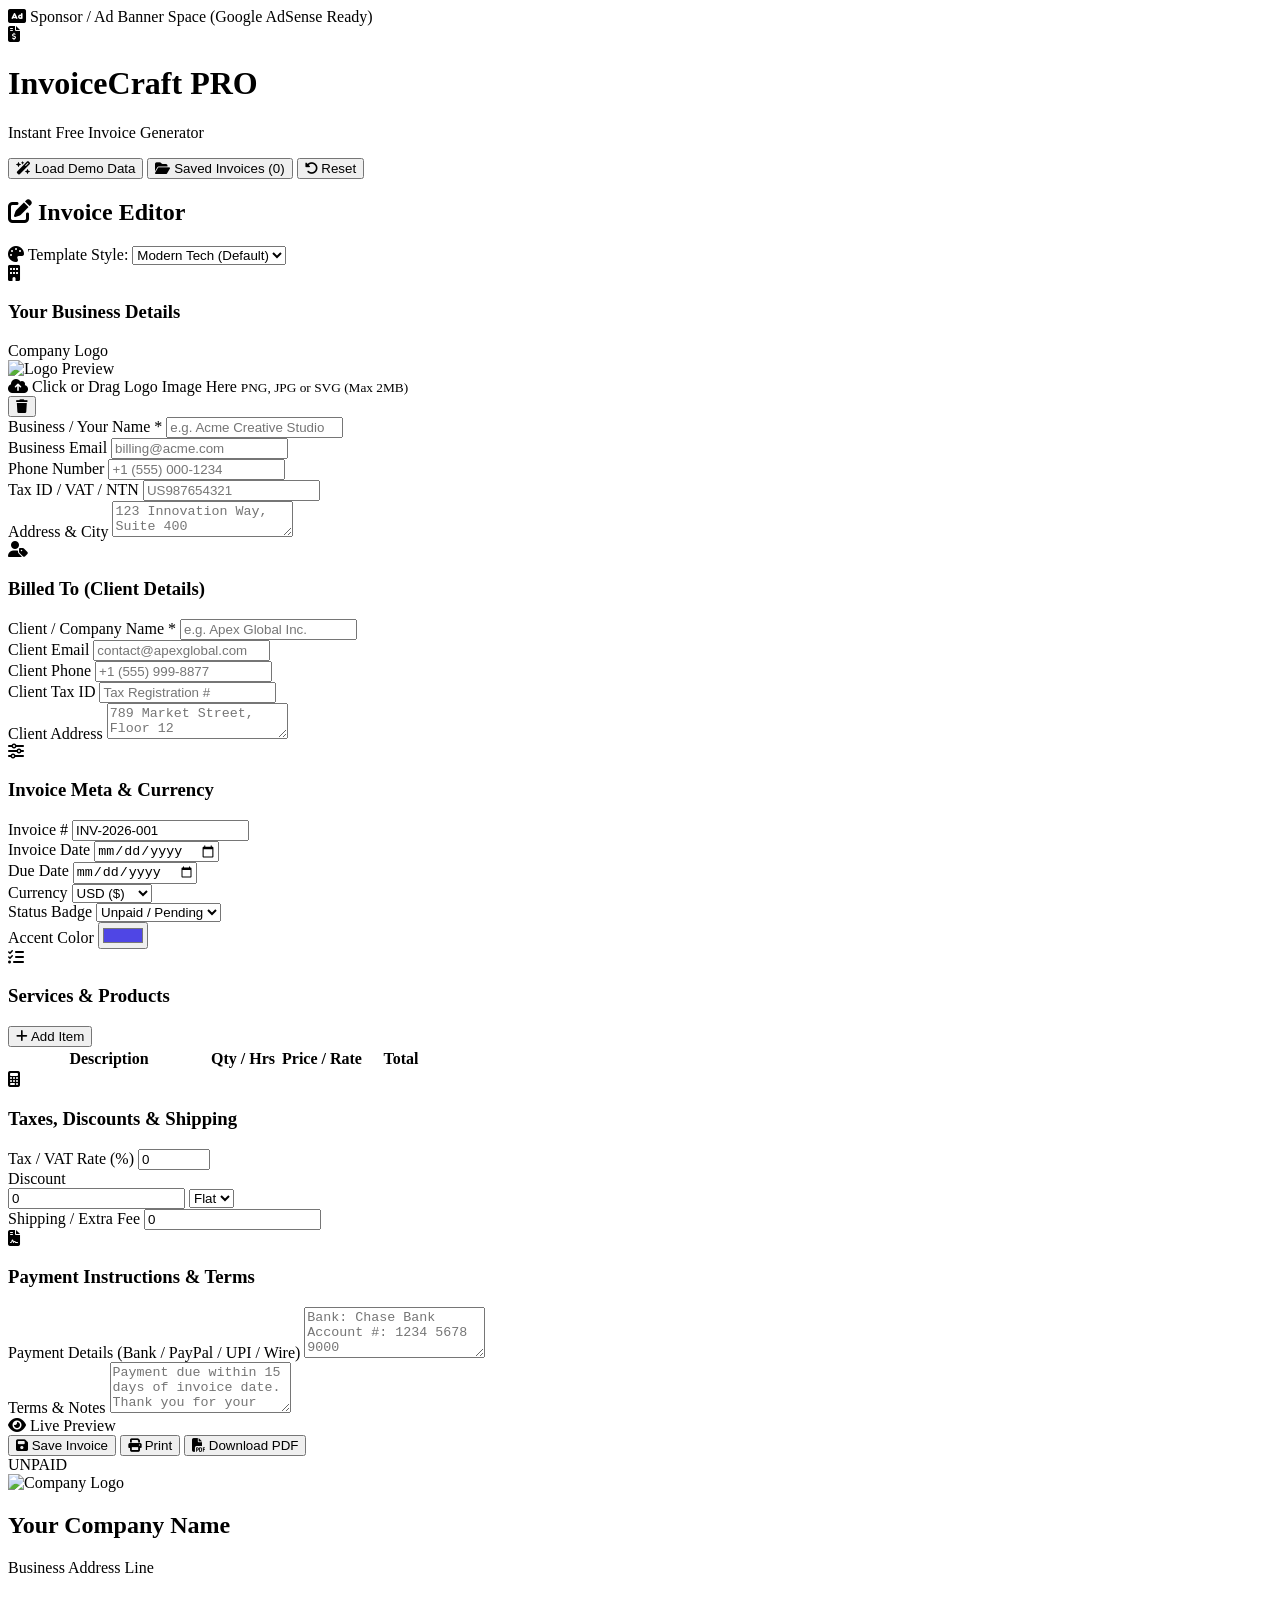
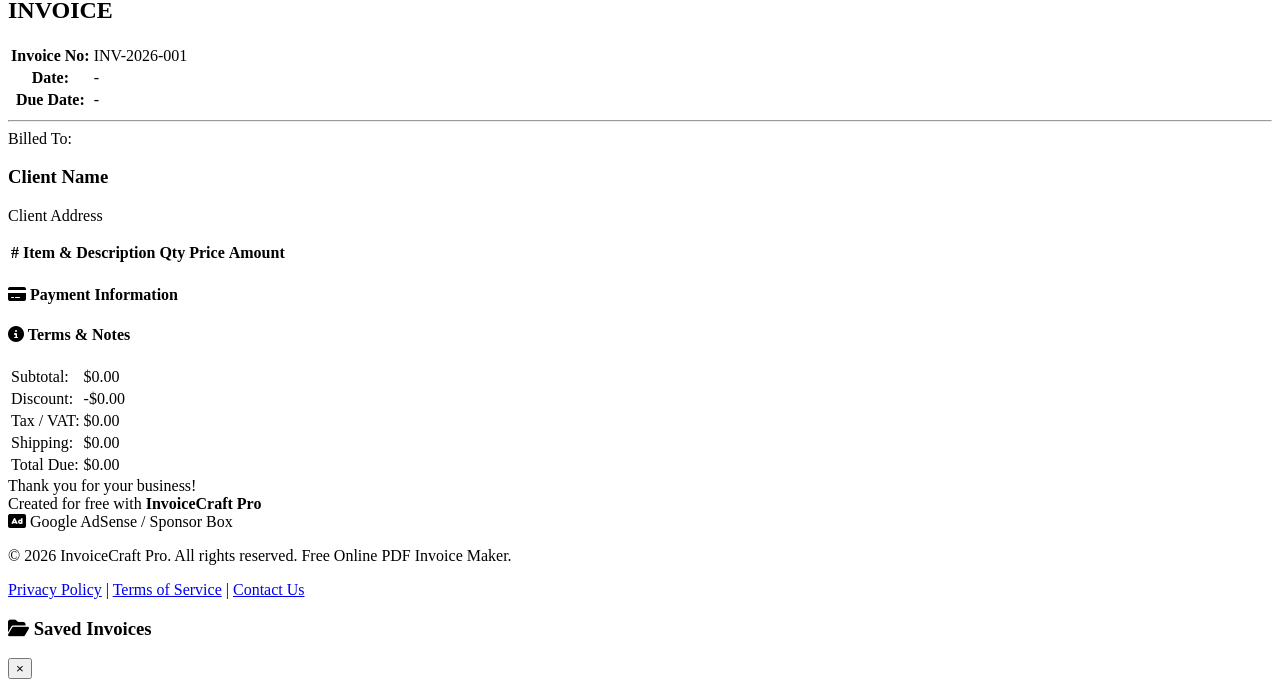
==== index.html @ 61404101 "fix: restore index.html so InvoiceCraft UI works again" ====
<!DOCTYPE html>
<html lang="en">
<head>
  <meta charset="UTF-8">
  <meta name="viewport" content="width=device-width, initial-scale=1.0">
  <meta name="monetag" content="01bdb21991a122bd806f465ad004ba1f">
  <script>(function(s){s.dataset.zone='12055437',s.src='https://n6wxm.com/vignette.min.js'})([document.documentElement, document.body].filter(Boolean).pop().appendChild(document.createElement('script')))</script>
  <title>Free Invoice Generator - Professional PDF Invoice Builder | InvoiceCraft Pro</title>
  <meta name="description" content="Create, customize, and download professional PDF invoices online for free. No signup required. Instant invoice maker for freelancers, agencies, and small businesses.">
  <meta name="keywords" content="free invoice generator, invoice builder, PDF invoice maker, free invoice template, freelancer invoice tool, business billing software">
  <meta name="author" content="InvoiceCraft Pro">
  <meta name="robots" content="index, follow">
  <meta name="google-site-verification" content="Wt7xv-0_6g550It3xBT9KtV0ufocqLbAEJ0pThLbKrI" />

  <!-- Open Graph / Social Media Meta Tags -->
  <meta property="og:type" content="website">
  <meta property="og:title" content="Free Professional Invoice Generator - InvoiceCraft Pro">
  <meta property="og:description" content="Create & download beautiful PDF invoices in seconds for free. Built for freelancers & small businesses.">
  <meta property="og:url" content="https://free-invoice-builders.netlify.app/">

  <!-- Google Fonts -->
  <link rel="preconnect" href="https://fonts.googleapis.com">
  <link rel="preconnect" href="https://fonts.gstatic.com" crossorigin>
  <link href="https://fonts.googleapis.com/css2?family=Plus+Jakarta+Sans:wght@400;500;600;700;800&family=Space+Grotesk:wght@500;700&display=swap" rel="stylesheet">
  
  <!-- FontAwesome Icons -->
  <link rel="stylesheet" href="https://cdnjs.cloudflare.com/ajax/libs/font-awesome/6.4.0/css/all.min.css">
  
  <!-- html2pdf Library for clean PDF Generation -->
  <script src="https://cdnjs.cloudflare.com/ajax/libs/html2pdf.js/0.10.1/html2pdf.bundle.min.js"></script>

  <link rel="stylesheet" href="styles.css">
</head>
<body class="theme-dark">

  <!-- Top Announcement / Monetization Banner -->
  <div class="ad-banner-top no-print">
    <div class="ad-placeholder">
      <i class="fa-solid fa-rectangle-ad"></i>
      <span>Sponsor / Ad Banner Space (Google AdSense Ready)</span>
    </div>
  </div>

  <!-- Header Navigation -->
  <header class="app-header no-print">
    <div class="header-container">
      <div class="logo-area">
        <div class="logo-icon">
          <i class="fa-solid fa-file-invoice-dollar"></i>
        </div>
        <div class="logo-text">
          <h1>InvoiceCraft <span>PRO</span></h1>
          <p>Instant Free Invoice Generator</p>
        </div>
      </div>

      <div class="header-actions">
        <button id="btn-sample-data" class="btn btn-secondary">
          <i class="fa-solid fa-wand-magic-sparkles"></i> Load Demo Data
        </button>
        <button id="btn-history" class="btn btn-secondary">
          <i class="fa-solid fa-folder-open"></i> Saved Invoices (<span id="saved-count">0</span>)
        </button>
        <button id="btn-reset" class="btn btn-danger-outline">
          <i class="fa-solid fa-rotate-left"></i> Reset
        </button>
      </div>
    </div>
  </header>

  <!-- Main Container -->
  <main class="main-wrapper">
    <div class="app-container">
      
      <!-- Editor Panel (Left side) -->
      <section class="editor-panel no-print">
        <div class="panel-header">
          <h2><i class="fa-solid fa-pen-to-square"></i> Invoice Editor</h2>
          <div class="template-selector-group">
            <label><i class="fa-solid fa-palette"></i> Template Style:</label>
            <select id="template-select">
              <option value="template-modern">Modern Tech (Default)</option>
              <option value="template-classic">Classic Corporate</option>
              <option value="template-minimal">Minimal Clean</option>
              <option value="template-bold">Bold Vibrant</option>
            </select>
          </div>
        </div>

        <!-- Form Accordion / Sections -->
        <div class="form-sections">
          
          <!-- 1. Business Info -->
          <div class="form-card">
            <div class="card-title">
              <i class="fa-solid fa-building"></i>
              <h3>Your Business Details</h3>
            </div>
            <div class="card-body grid-2">
              <div class="form-group full-width logo-upload-group">
                <label>Company Logo</label>
                <div class="logo-preview-box" id="logo-dropzone">
                  <img id="logo-preview" src="" alt="Logo Preview" class="hidden">
                  <div id="logo-placeholder" class="logo-placeholder-content">
                    <i class="fa-solid fa-cloud-arrow-up"></i>
                    <span>Click or Drag Logo Image Here</span>
                    <small>PNG, JPG or SVG (Max 2MB)</small>
                  </div>
                  <input type="file" id="logo-input" accept="image/*" hidden>
                  <button type="button" id="btn-remove-logo" class="btn-icon-danger hidden" title="Remove Logo">
                    <i class="fa-solid fa-trash"></i>
                  </button>
                </div>
              </div>

              <div class="form-group">
                <label for="biz-name">Business / Your Name *</label>
                <input type="text" id="biz-name" placeholder="e.g. Acme Creative Studio">
              </div>

              <div class="form-group">
                <label for="biz-email">Business Email</label>
                <input type="email" id="biz-email" placeholder="billing@acme.com">
              </div>

              <div class="form-group">
                <label for="biz-phone">Phone Number</label>
                <input type="text" id="biz-phone" placeholder="+1 (555) 000-1234">
              </div>

              <div class="form-group">
                <label for="biz-taxid">Tax ID / VAT / NTN</label>
                <input type="text" id="biz-taxid" placeholder="US987654321">
              </div>

              <div class="form-group full-width">
                <label for="biz-address">Address & City</label>
                <textarea id="biz-address" rows="2" placeholder="123 Innovation Way, Suite 400&#10;San Francisco, CA 94107"></textarea>
              </div>
            </div>
          </div>

          <!-- 2. Client Info -->
          <div class="form-card">
            <div class="card-title">
              <i class="fa-solid fa-user-tag"></i>
              <h3>Billed To (Client Details)</h3>
            </div>
            <div class="card-body grid-2">
              <div class="form-group">
                <label for="client-name">Client / Company Name *</label>
                <input type="text" id="client-name" placeholder="e.g. Apex Global Inc.">
              </div>

              <div class="form-group">
                <label for="client-email">Client Email</label>
                <input type="email" id="client-email" placeholder="contact@apexglobal.com">
              </div>

              <div class="form-group">
                <label for="client-phone">Client Phone</label>
                <input type="text" id="client-phone" placeholder="+1 (555) 999-8877">
              </div>

              <div class="form-group">
                <label for="client-taxid">Client Tax ID</label>
                <input type="text" id="client-taxid" placeholder="Tax Registration #">
              </div>

              <div class="form-group full-width">
                <label for="client-address">Client Address</label>
                <textarea id="client-address" rows="2" placeholder="789 Market Street, Floor 12&#10;New York, NY 10001"></textarea>
              </div>
            </div>
          </div>

          <!-- 3. Invoice Meta -->
          <div class="form-card">
            <div class="card-title">
              <i class="fa-solid fa-sliders"></i>
              <h3>Invoice Meta & Currency</h3>
            </div>
            <div class="card-body grid-3">
              <div class="form-group">
                <label for="inv-number">Invoice #</label>
                <input type="text" id="inv-number" value="INV-2026-001">
              </div>

              <div class="form-group">
                <label for="inv-date">Invoice Date</label>
                <input type="date" id="inv-date">
              </div>

              <div class="form-group">
                <label for="inv-duedate">Due Date</label>
                <input type="date" id="inv-duedate">
              </div>

              <div class="form-group">
                <label for="inv-currency">Currency</label>
                <select id="inv-currency">
                  <option value="$">USD ($)</option>
                  <option value="€">EUR (€)</option>
                  <option value="£">GBP (£)</option>
                  <option value="PKR ₨ ">PKR (₨)</option>
                  <option value="₹">INR (₹)</option>
                  <option value="AED ">AED (Dh)</option>
                  <option value="CAD $">CAD ($)</option>
                  <option value="AUD $">AUD ($)</option>
                </select>
              </div>

              <div class="form-group">
                <label for="inv-status">Status Badge</label>
                <select id="inv-status">
                  <option value="UNPAID">Unpaid / Pending</option>
                  <option value="PAID">Paid</option>
                  <option value="OVERDUE">Overdue</option>
                  <option value="DRAFT">Draft</option>
                </select>
              </div>

              <div class="form-group">
                <label for="inv-color">Accent Color</label>
                <input type="color" id="inv-color" value="#4f46e5">
              </div>
            </div>
          </div>

          <!-- 4. Line Items -->
          <div class="form-card">
            <div class="card-title-between">
              <div class="card-title">
                <i class="fa-solid fa-list-check"></i>
                <h3>Services & Products</h3>
              </div>
              <button type="button" id="btn-add-item" class="btn btn-sm btn-primary">
                <i class="fa-solid fa-plus"></i> Add Item
              </button>
            </div>
            <div class="card-body">
              <div class="items-table-wrapper">
                <table class="items-table-edit">
                  <thead>
                    <tr>
                      <th style="width: 45%;">Description</th>
                      <th style="width: 15%;">Qty / Hrs</th>
                      <th style="width: 20%;">Price / Rate</th>
                      <th style="width: 15%;">Total</th>
                      <th style="width: 5%;"></th>
                    </tr>
                  </thead>
                  <tbody id="items-body">
                    <!-- Dynamic rows inserted by JS -->
                  </tbody>
                </table>
              </div>
            </div>
          </div>

          <!-- 5. Tax, Discount & Totals -->
          <div class="form-card">
            <div class="card-title">
              <i class="fa-solid fa-calculator"></i>
              <h3>Taxes, Discounts & Shipping</h3>
            </div>
            <div class="card-body grid-3">
              <div class="form-group">
                <label for="tax-rate">Tax / VAT Rate (%)</label>
                <input type="number" id="tax-rate" min="0" max="100" step="0.1" value="0" placeholder="0%">
              </div>

              <div class="form-group">
                <label for="discount-val">Discount</label>
                <div class="input-with-select">
                  <input type="number" id="discount-val" min="0" value="0" placeholder="0">
                  <select id="discount-type">
                    <option value="flat">Flat</option>
                    <option value="percent">%</option>
                  </select>
                </div>
              </div>

              <div class="form-group">
                <label for="shipping-fee">Shipping / Extra Fee</label>
                <input type="number" id="shipping-fee" min="0" value="0" placeholder="0.00">
              </div>
            </div>
          </div>

          <!-- 6. Payment Notes & Terms -->
          <div class="form-card">
            <div class="card-title">
              <i class="fa-solid fa-file-contract"></i>
              <h3>Payment Instructions & Terms</h3>
            </div>
            <div class="card-body grid-2">
              <div class="form-group">
                <label for="payment-notes">Payment Details (Bank / PayPal / UPI / Wire)</label>
                <textarea id="payment-notes" rows="3" placeholder="Bank: Chase Bank&#10;Account #: 1234 5678 9000&#10;SWIFT/BIC: CHASEUS33&#10;PayPal: pay@mycompany.com"></textarea>
              </div>

              <div class="form-group">
                <label for="terms-notes">Terms & Notes</label>
                <textarea id="terms-notes" rows="3" placeholder="Payment due within 15 days of invoice date. Thank you for your business!"></textarea>
              </div>
            </div>
          </div>

        </div> <!-- /form-sections -->
      </section>

      <!-- Live Preview & Action Bar (Right side) -->
      <section class="preview-panel">
        
        <!-- Quick Action Toolbar -->
        <div class="preview-actions-bar no-print">
          <div class="action-info">
            <span><i class="fa-solid fa-eye"></i> Live Preview</span>
          </div>
          <div class="action-buttons">
            <button id="btn-save" class="btn btn-secondary">
              <i class="fa-solid fa-floppy-disk"></i> Save Invoice
            </button>
            <button id="btn-print" class="btn btn-secondary">
              <i class="fa-solid fa-print"></i> Print
            </button>
            <button id="btn-download-pdf" class="btn btn-success-gradient">
              <i class="fa-solid fa-file-pdf"></i> Download PDF
            </button>
          </div>
        </div>

        <!-- Printable / Exportable Invoice Sheet Container -->
        <div class="invoice-sheet-wrapper">
          <div id="invoice-sheet" class="invoice-sheet template-modern">
            
            <!-- Watermark / Status Badge -->
            <div id="view-status-badge" class="status-badge status-unpaid">UNPAID</div>

            <!-- Header Section -->
            <div class="sheet-header">
              <div class="sheet-brand">
                <img id="view-logo" src="" alt="Company Logo" class="sheet-logo hidden">
                <div class="sheet-biz-info">
                  <h2 id="view-biz-name" class="biz-title">Your Company Name</h2>
                  <p id="view-biz-address" class="pre-line text-muted">Business Address Line</p>
                  <p id="view-biz-contact" class="text-muted"></p>
                  <p id="view-biz-taxid" class="text-muted small"></p>
                </div>
              </div>

              <div class="sheet-meta">
                <h1 class="invoice-heading">INVOICE</h1>
                <table class="meta-table">
                  <tr>
                    <th>Invoice No:</th>
                    <td id="view-inv-number">INV-2026-001</td>
                  </tr>
                  <tr>
                    <th>Date:</th>
                    <td id="view-inv-date">-</td>
                  </tr>
                  <tr>
                    <th>Due Date:</th>
                    <td id="view-inv-duedate">-</td>
                  </tr>
                </table>
              </div>
            </div>

            <hr class="sheet-divider">

            <!-- Bill To & Payment Info Box -->
            <div class="sheet-bill-to-row">
              <div class="bill-to-box">
                <span class="sheet-label">Billed To:</span>
                <h3 id="view-client-name" class="client-title">Client Name</h3>
                <p id="view-client-address" class="pre-line text-muted">Client Address</p>
                <p id="view-client-contact" class="text-muted"></p>
                <p id="view-client-taxid" class="text-muted small"></p>
              </div>
            </div>

            <!-- Items Table -->
            <div class="sheet-items-section">
              <table class="sheet-table">
                <thead>
                  <tr>
                    <th class="text-left">#</th>
                    <th class="text-left">Item & Description</th>
                    <th class="text-center">Qty</th>
                    <th class="text-right">Price</th>
                    <th class="text-right">Amount</th>
                  </tr>
                </thead>
                <tbody id="view-items-body">
                  <!-- Dynamic rows rendered by JS -->
                </tbody>
              </table>
            </div>

            <!-- Summary / Totals & Notes Row -->
            <div class="sheet-bottom-section">
              <div class="sheet-notes-area">
                <div id="view-payment-container" class="note-box">
                  <h4><i class="fa-solid fa-credit-card"></i> Payment Information</h4>
                  <p id="view-payment-notes" class="pre-line"></p>
                </div>
                <div id="view-terms-container" class="note-box mt-2">
                  <h4><i class="fa-solid fa-circle-info"></i> Terms & Notes</h4>
                  <p id="view-terms-notes" class="pre-line"></p>
                </div>
              </div>

              <div class="sheet-totals-area">
                <table class="totals-table">
                  <tr>
                    <td>Subtotal:</td>
                    <td id="view-subtotal" class="text-right">$0.00</td>
                  </tr>
                  <tr id="row-view-discount" class="hidden">
                    <td>Discount:</td>
                    <td id="view-discount" class="text-right text-danger">-$0.00</td>
                  </tr>
                  <tr id="row-view-tax" class="hidden">
                    <td>Tax / VAT:</td>
                    <td id="view-tax" class="text-right">$0.00</td>
                  </tr>
                  <tr id="row-view-shipping" class="hidden">
                    <td>Shipping:</td>
                    <td id="view-shipping" class="text-right">$0.00</td>
                  </tr>
                  <tr class="total-row">
                    <td>Total Due:</td>
                    <td id="view-total" class="text-right">$0.00</td>
                  </tr>
                </table>
              </div>
            </div>

            <!-- Footer Sign / Stamp / Powered By -->
            <div class="sheet-footer">
              <div class="thank-you-msg">Thank you for your business!</div>
              <div class="watermark-powered no-print-force">Created for free with <strong>InvoiceCraft Pro</strong></div>
            </div>

          </div> <!-- /invoice-sheet -->
        </div> <!-- /invoice-sheet-wrapper -->

        <!-- Side Monetization Ad Box -->
        <div class="ad-banner-side no-print">
          <div class="ad-placeholder">
            <i class="fa-solid fa-rectangle-ad"></i>
            <span>Google AdSense / Sponsor Box</span>
          </div>
        </div>

      </section>

    </div>
  </main>

  <!-- Website Footer with Direct Links to Dedicated Legal Pages -->
  <footer class="app-footer no-print">
    <div class="footer-container">
      <div class="footer-info">
        <p>&copy; 2026 InvoiceCraft Pro. All rights reserved. Free Online PDF Invoice Maker.</p>
      </div>
      <div class="footer-links">
        <a class='footer-link-btn' href='/privacy-policy'>Privacy Policy</a> |
        <a class='footer-link-btn' href='/terms'>Terms of Service</a> |
        <a class='footer-link-btn' href='/contact'>Contact Us</a>
      </div>
    </div>
  </footer>

  <!-- Saved Invoices Modal -->
  <div id="modal-history" class="modal-backdrop hidden no-print">
    <div class="modal-box">
      <div class="modal-header">
        <h3><i class="fa-solid fa-folder-open"></i> Saved Invoices</h3>
        <button id="btn-close-modal" class="btn-close">&times;</button>
      </div>
      <div class="modal-body">
        <div id="history-list" class="history-list-grid">
          <!-- History items loaded dynamically -->
        </div>
      </div>
    </div>
  </div>

  <script src="app.js"></script>

</body>
</html>
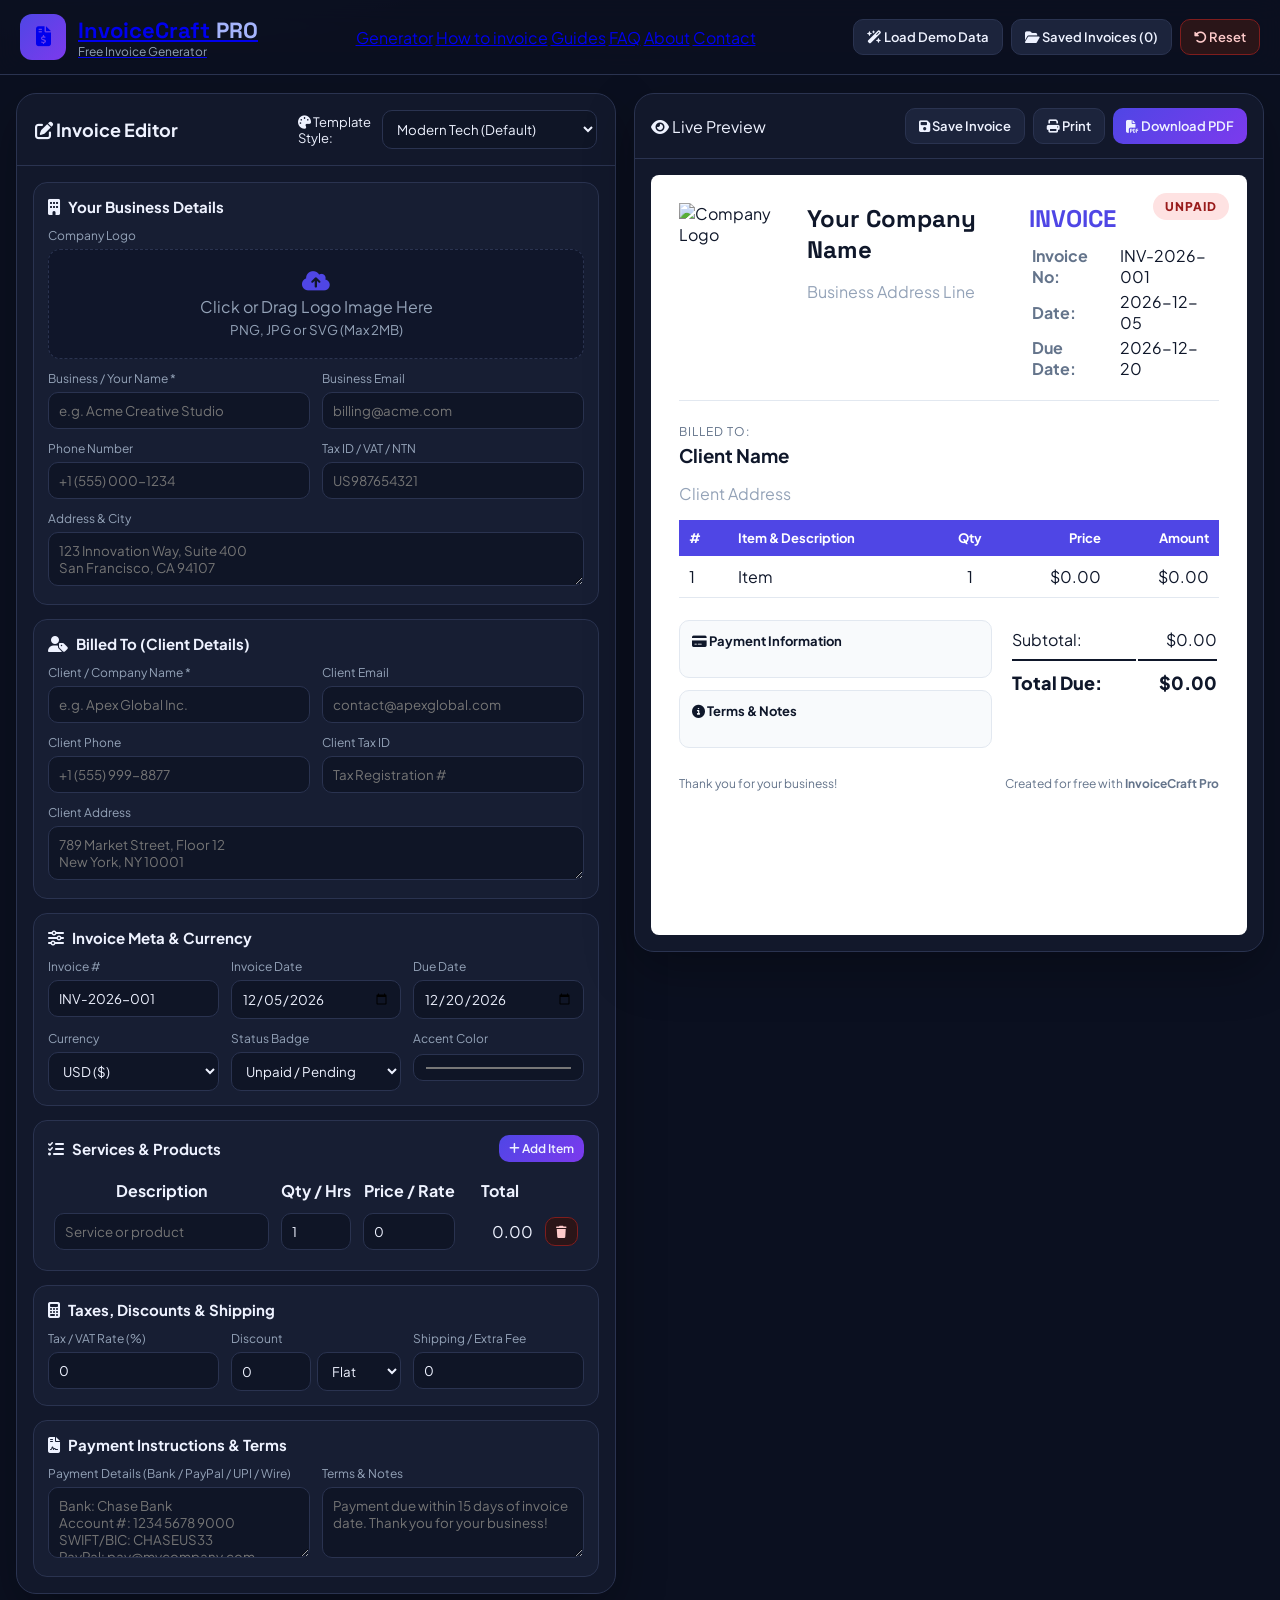
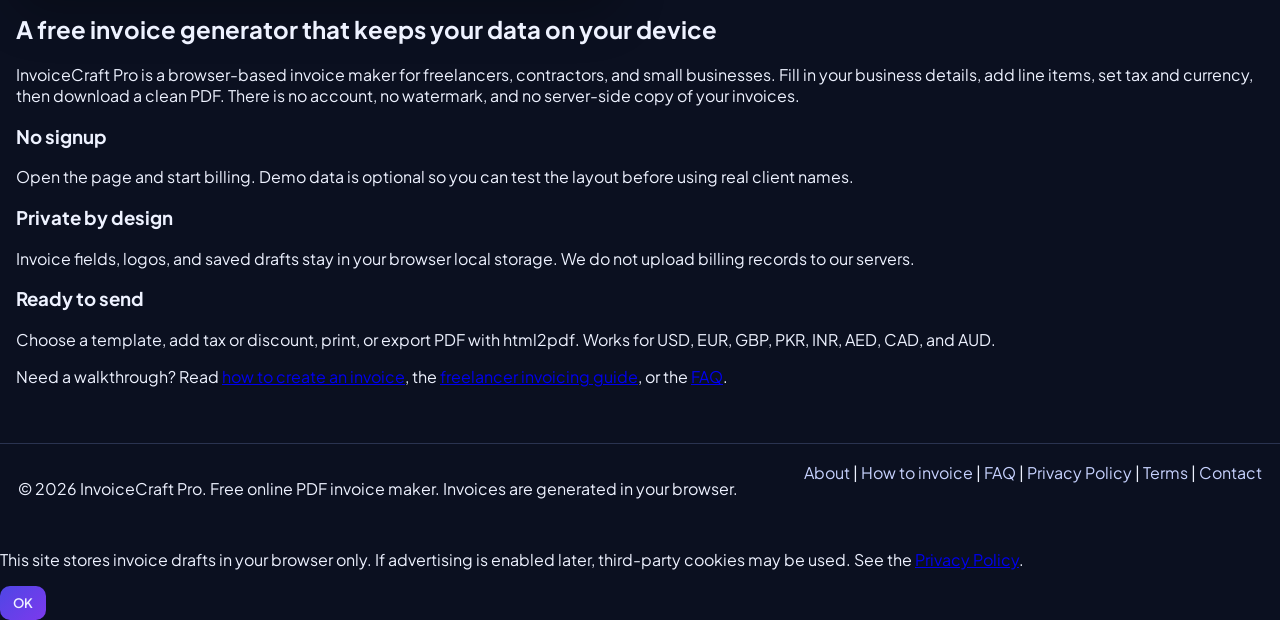
==== commit 5cfa4471: "adsense: publish policy-compliant index.html" ====
--- a/index.html
+++ b/index.html
@@ -3,20 +3,17 @@
 <head>
   <meta charset="UTF-8">
   <meta name="viewport" content="width=device-width, initial-scale=1.0">
-  <meta name="monetag" content="01bdb21991a122bd806f465ad004ba1f">
-  <script>(function(s){s.dataset.zone='12055437',s.src='https://n6wxm.com/vignette.min.js'})([document.documentElement, document.body].filter(Boolean).pop().appendChild(document.createElement('script')))</script>
-  <title>Free Invoice Generator - Professional PDF Invoice Builder | InvoiceCraft Pro</title>
-  <meta name="description" content="Create, customize, and download professional PDF invoices online for free. No signup required. Instant invoice maker for freelancers, agencies, and small businesses.">
-  <meta name="keywords" content="free invoice generator, invoice builder, PDF invoice maker, free invoice template, freelancer invoice tool, business billing software">
+  <title>Free Invoice Generator - Create Professional PDF Invoices | InvoiceCraft Pro</title>
+  <meta name="description" content="Create and download professional PDF invoices in your browser. Free invoice generator for freelancers and small businesses. No signup, no watermark, data stays on your device.">
   <meta name="author" content="InvoiceCraft Pro">
   <meta name="robots" content="index, follow">
   <meta name="google-site-verification" content="Wt7xv-0_6g550It3xBT9KtV0ufocqLbAEJ0pThLbKrI" />
-
-  <!-- Open Graph / Social Media Meta Tags -->
+  <link rel="canonical" href="https://invoicecraftgen.netlify.app/">
   <meta property="og:type" content="website">
-  <meta property="og:title" content="Free Professional Invoice Generator - InvoiceCraft Pro">
-  <meta property="og:description" content="Create & download beautiful PDF invoices in seconds for free. Built for freelancers & small businesses.">
-  <meta property="og:url" content="https://free-invoice-builders.netlify.app/">
+  <meta property="og:title" content="Free Invoice Generator | InvoiceCraft Pro">
+  <meta property="og:description" content="Create and download professional PDF invoices in seconds. No signup required. Your invoice data never leaves your browser.">
+  <meta property="og:url" content="https://invoicecraftgen.netlify.app/">
+  <meta property="og:site_name" content="InvoiceCraft Pro">
 
   <!-- Google Fonts -->
   <link rel="preconnect" href="https://fonts.googleapis.com">
@@ -30,29 +27,40 @@
   <script src="https://cdnjs.cloudflare.com/ajax/libs/html2pdf.js/0.10.1/html2pdf.bundle.min.js"></script>
 
   <link rel="stylesheet" href="styles.css">
+  <script type="application/ld+json">
+  {
+    "@context": "https://schema.org",
+    "@type": "WebApplication",
+    "name": "InvoiceCraft Pro",
+    "url": "https://invoicecraftgen.netlify.app/",
+    "applicationCategory": "BusinessApplication",
+    "operatingSystem": "Any",
+    "offers": { "@type": "Offer", "price": "0", "priceCurrency": "USD" },
+    "description": "Free browser-based invoice generator that creates PDF invoices without an account."
+  }
+  </script>
 </head>
 <body class="theme-dark">
 
-  <!-- Top Announcement / Monetization Banner -->
-  <div class="ad-banner-top no-print">
-    <div class="ad-placeholder">
-      <i class="fa-solid fa-rectangle-ad"></i>
-      <span>Sponsor / Ad Banner Space (Google AdSense Ready)</span>
-    </div>
-  </div>
-
-  <!-- Header Navigation -->
   <header class="app-header no-print">
     <div class="header-container">
-      <div class="logo-area">
+      <a class="logo-area logo-link" href="/">
         <div class="logo-icon">
           <i class="fa-solid fa-file-invoice-dollar"></i>
         </div>
         <div class="logo-text">
           <h1>InvoiceCraft <span>PRO</span></h1>
-          <p>Instant Free Invoice Generator</p>
+          <p>Free Invoice Generator</p>
         </div>
-      </div>
+      </a>
+      <nav class="site-nav" aria-label="Main">
+        <a href="/">Generator</a>
+        <a href="/how-to-create-an-invoice">How to invoice</a>
+        <a href="/freelancer-invoicing-guide">Guides</a>
+        <a href="/faq">FAQ</a>
+        <a href="/about">About</a>
+        <a href="/contact">Contact</a>
+      </nav>
 
       <div class="header-actions">
         <button id="btn-sample-data" class="btn btn-secondary">
@@ -448,32 +456,50 @@
           </div> <!-- /invoice-sheet -->
         </div> <!-- /invoice-sheet-wrapper -->
 
-        <!-- Side Monetization Ad Box -->
-        <div class="ad-banner-side no-print">
-          <div class="ad-placeholder">
-            <i class="fa-solid fa-rectangle-ad"></i>
-            <span>Google AdSense / Sponsor Box</span>
-          </div>
-        </div>
-
       </section>
 
     </div>
+
+    <section class="content-band no-print">
+      <h2>A free invoice generator that keeps your data on your device</h2>
+      <p>InvoiceCraft Pro is a browser-based invoice maker for freelancers, contractors, and small businesses. Fill in your business details, add line items, set tax and currency, then download a clean PDF. There is no account, no watermark, and no server-side copy of your invoices.</p>
+      <div class="feature-grid">
+        <article>
+          <h3>No signup</h3>
+          <p>Open the page and start billing. Demo data is optional so you can test the layout before using real client names.</p>
+        </article>
+        <article>
+          <h3>Private by design</h3>
+          <p>Invoice fields, logos, and saved drafts stay in your browser local storage. We do not upload billing records to our servers.</p>
+        </article>
+        <article>
+          <h3>Ready to send</h3>
+          <p>Choose a template, add tax or discount, print, or export PDF with html2pdf. Works for USD, EUR, GBP, PKR, INR, AED, CAD, and AUD.</p>
+        </article>
+      </div>
+      <p>Need a walkthrough? Read <a href="/how-to-create-an-invoice">how to create an invoice</a>, the <a href="/freelancer-invoicing-guide">freelancer invoicing guide</a>, or the <a href="/faq">FAQ</a>.</p>
+    </section>
   </main>
 
-  <!-- Website Footer with Direct Links to Dedicated Legal Pages -->
   <footer class="app-footer no-print">
     <div class="footer-container">
       <div class="footer-info">
-        <p>&copy; 2026 InvoiceCraft Pro. All rights reserved. Free Online PDF Invoice Maker.</p>
+        <p>&copy; 2026 InvoiceCraft Pro. Free online PDF invoice maker. Invoices are generated in your browser.</p>
       </div>
       <div class="footer-links">
-        <a class='footer-link-btn' href='/privacy-policy'>Privacy Policy</a> |
-        <a class='footer-link-btn' href='/terms'>Terms of Service</a> |
-        <a class='footer-link-btn' href='/contact'>Contact Us</a>
+        <a class="footer-link-btn" href="/about">About</a> |
+        <a class="footer-link-btn" href="/how-to-create-an-invoice">How to invoice</a> |
+        <a class="footer-link-btn" href="/faq">FAQ</a> |
+        <a class="footer-link-btn" href="/privacy-policy">Privacy Policy</a> |
+        <a class="footer-link-btn" href="/terms">Terms</a> |
+        <a class="footer-link-btn" href="/contact">Contact</a>
       </div>
     </div>
   </footer>
+  <div id="cookie-banner" class="cookie-banner hidden no-print" role="dialog" aria-label="Cookie notice">
+    <p>This site stores invoice drafts in your browser only. If advertising is enabled later, third-party cookies may be used. See the <a href="/privacy-policy">Privacy Policy</a>.</p>
+    <button type="button" id="cookie-accept" class="btn btn-primary">OK</button>
+  </div>
 
   <!-- Saved Invoices Modal -->
   <div id="modal-history" class="modal-backdrop hidden no-print">
--- a/styles.css
+++ b/styles.css
@@ -0,0 +1,247 @@
+:root {
+  --primary: #4f46e5;
+  --primary-soft: rgba(79, 70, 229, 0.16);
+  --bg: #0b1020;
+  --bg-elev: #12182b;
+  --bg-dark-card: #171e33;
+  --border-color: #2a3350;
+  --text: #eef2ff;
+  --text-muted: #94a3b8;
+  --danger: #f87171;
+  --success: #34d399;
+  --radius: 14px;
+  --radius-lg: 20px;
+  --shadow-card: 0 18px 50px rgba(0, 0, 0, 0.28);
+  --font: "Plus Jakarta Sans", system-ui, sans-serif;
+  --font-display: "Space Grotesk", sans-serif;
+}
+
+* { box-sizing: border-box; }
+html, body { margin: 0; padding: 0; }
+body.theme-dark {
+  font-family: var(--font);
+  background: radial-gradient(1200px 600px at 10% -10%, #1d2750 0%, var(--bg) 45%);
+  color: var(--text);
+  min-height: 100vh;
+}
+
+.hidden { display: none !important; }
+.text-muted { color: var(--text-muted); }
+.text-danger { color: var(--danger); }
+.text-left { text-align: left; }
+.text-center { text-align: center; }
+.text-right { text-align: right; }
+.pre-line { white-space: pre-line; }
+.small { font-size: 12px; }
+.mt-2 { margin-top: 12px; }
+.full-width { grid-column: 1 / -1; }
+
+.ad-banner-top, .ad-banner-side {
+  margin: 12px auto;
+  max-width: 1280px;
+  padding: 0 16px;
+}
+.ad-placeholder {
+  border: 1px dashed var(--border-color);
+  background: rgba(255,255,255,0.03);
+  color: var(--text-muted);
+  border-radius: 12px;
+  padding: 12px 16px;
+  display: flex;
+  gap: 10px;
+  align-items: center;
+  justify-content: center;
+}
+
+.app-header {
+  position: sticky;
+  top: 0;
+  z-index: 20;
+  backdrop-filter: blur(12px);
+  background: rgba(11, 16, 32, 0.82);
+  border-bottom: 1px solid var(--border-color);
+}
+.header-container {
+  max-width: 1280px;
+  margin: 0 auto;
+  padding: 14px 20px;
+  display: flex;
+  justify-content: space-between;
+  align-items: center;
+  gap: 16px;
+}
+.logo-area { display: flex; align-items: center; gap: 12px; }
+.logo-icon {
+  width: 46px; height: 46px; border-radius: 12px;
+  background: linear-gradient(135deg, var(--primary), #7c3aed);
+  display: grid; place-items: center; font-size: 20px;
+}
+.logo-text h1 { margin: 0; font-family: var(--font-display); font-size: 22px; }
+.logo-text h1 span { color: #a5b4fc; }
+.logo-text p { margin: 0; color: var(--text-muted); font-size: 12px; }
+.header-actions { display: flex; flex-wrap: wrap; gap: 8px; }
+
+.btn, .btn-close, .btn-icon-danger, .footer-link-btn {
+  font-family: inherit; cursor: pointer;
+}
+.btn {
+  border: 1px solid var(--border-color);
+  background: #1c243c;
+  color: var(--text);
+  border-radius: 10px;
+  padding: 9px 13px;
+  font-weight: 600;
+  font-size: 13px;
+}
+.btn:hover { border-color: var(--primary); }
+.btn-primary, .btn-success-gradient {
+  background: linear-gradient(135deg, var(--primary), #7c3aed);
+  border: 0;
+}
+.btn-danger-outline { color: #fecaca; border-color: #7f1d1d; background: #2a1518; }
+.btn-sm { padding: 6px 10px; font-size: 12px; }
+.btn-close {
+  background: transparent; border: 0; color: var(--text); font-size: 28px; line-height: 1;
+}
+.btn-icon-danger {
+  position: absolute; top: 8px; right: 8px;
+  background: #7f1d1d; color: #fff; border: 0; border-radius: 8px; padding: 6px 8px;
+}
+
+.main-wrapper { max-width: 1280px; margin: 0 auto; padding: 18px 16px 40px; }
+.app-container {
+  display: grid;
+  grid-template-columns: minmax(340px, 1fr) minmax(360px, 1.05fr);
+  gap: 18px;
+  align-items: start;
+}
+.editor-panel, .preview-panel {
+  background: var(--bg-elev);
+  border: 1px solid var(--border-color);
+  border-radius: var(--radius-lg);
+  box-shadow: var(--shadow-card);
+}
+.panel-header {
+  display: flex; justify-content: space-between; gap: 12px; align-items: center;
+  padding: 16px 18px; border-bottom: 1px solid var(--border-color);
+}
+.panel-header h2 { margin: 0; font-size: 18px; }
+.template-selector-group { display: flex; gap: 8px; align-items: center; font-size: 13px; }
+.template-selector-group select, input, textarea, select {
+  background: #0f1526; color: var(--text); border: 1px solid var(--border-color);
+  border-radius: 10px; padding: 9px 10px; font-family: inherit; width: 100%;
+}
+.form-sections { padding: 16px; display: grid; gap: 14px; }
+.form-card {
+  background: var(--bg-dark-card);
+  border: 1px solid var(--border-color);
+  border-radius: 14px;
+  padding: 14px;
+}
+.card-title, .card-title-between { display: flex; align-items: center; gap: 8px; }
+.card-title-between { justify-content: space-between; margin-bottom: 8px; }
+.card-title h3 { margin: 0; font-size: 15px; }
+.card-body { margin-top: 12px; }
+.grid-2 { display: grid; grid-template-columns: 1fr 1fr; gap: 12px; }
+.grid-3 { display: grid; grid-template-columns: 1fr 1fr 1fr; gap: 12px; }
+.form-group label { display: block; font-size: 12px; color: var(--text-muted); margin-bottom: 6px; }
+.input-with-select { display: grid; grid-template-columns: 1fr 84px; gap: 6px; }
+
+.logo-preview-box {
+  position: relative; min-height: 110px; border: 1px dashed var(--border-color);
+  border-radius: 12px; display: grid; place-items: center; background: #10162a; cursor: pointer;
+}
+.logo-placeholder-content { text-align: center; color: var(--text-muted); display: grid; gap: 4px; }
+.logo-placeholder-content i { font-size: 22px; color: var(--primary); }
+#logo-preview { max-height: 88px; max-width: 220px; }
+
+.items-table-wrapper { overflow-x: auto; }
+.items-table-edit { width: 100%; border-collapse: collapse; }
+.items-table-edit th, .items-table-edit td { padding: 6px; }
+.items-table-edit input { min-width: 70px; }
+
+.preview-actions-bar {
+  display: flex; justify-content: space-between; gap: 10px; align-items: center;
+  padding: 14px 16px; border-bottom: 1px solid var(--border-color);
+}
+.action-buttons { display: flex; flex-wrap: wrap; gap: 8px; }
+.invoice-sheet-wrapper { padding: 16px; }
+.invoice-sheet {
+  background: #fff; color: #0f172a; border-radius: 8px; padding: 28px;
+  min-height: 760px; position: relative; overflow: hidden;
+}
+.status-badge {
+  position: absolute; top: 18px; right: 18px; padding: 6px 12px; border-radius: 999px;
+  font-weight: 800; letter-spacing: 0.08em; font-size: 12px;
+}
+.status-unpaid { background: #fee2e2; color: #991b1b; }
+.status-paid { background: #dcfce7; color: #166534; }
+.status-overdue { background: #ffedd5; color: #9a3412; }
+.status-draft { background: #e2e8f0; color: #334155; }
+
+.sheet-header { display: flex; justify-content: space-between; gap: 16px; }
+.sheet-brand { display: flex; gap: 12px; }
+.sheet-logo { max-height: 62px; max-width: 140px; }
+.biz-title { margin: 0 0 4px; font-family: var(--font-display); }
+.invoice-heading { margin: 0 0 8px; color: var(--primary); font-family: var(--font-display); }
+.meta-table th { text-align: left; color: #64748b; padding-right: 8px; }
+.sheet-divider { border: 0; border-top: 1px solid #e2e8f0; margin: 18px 0; }
+.sheet-label { font-size: 12px; text-transform: uppercase; letter-spacing: 0.08em; color: #64748b; }
+.client-title { margin: 4px 0; }
+.sheet-table { width: 100%; border-collapse: collapse; margin-top: 16px; }
+.sheet-table th { background: var(--primary); color: #fff; padding: 10px; font-size: 13px; }
+.sheet-table td { padding: 10px; border-bottom: 1px solid #e2e8f0; }
+.sheet-bottom-section { display: grid; grid-template-columns: 1.2fr 0.8fr; gap: 18px; margin-top: 22px; }
+.note-box { background: #f8fafc; border: 1px solid #e2e8f0; border-radius: 10px; padding: 12px; }
+.note-box h4 { margin: 0 0 8px; font-size: 13px; }
+.totals-table { width: 100%; }
+.totals-table td { padding: 7px 0; }
+.total-row td { font-size: 18px; font-weight: 800; border-top: 2px solid #0f172a; padding-top: 10px; }
+.sheet-footer { margin-top: 28px; display: flex; justify-content: space-between; color: #64748b; font-size: 12px; }
+
+.invoice-sheet.template-classic .sheet-table th { background: #1e293b; }
+.invoice-sheet.template-minimal { box-shadow: none; }
+.invoice-sheet.template-minimal .sheet-table th { background: #334155; }
+.invoice-sheet.template-bold { border: 4px solid var(--primary); }
+
+.app-footer { border-top: 1px solid var(--border-color); padding: 18px; }
+.footer-container {
+  max-width: 1280px; margin: 0 auto; display: flex; justify-content: space-between; gap: 12px; flex-wrap: wrap;
+}
+.footer-link-btn { color: #c7d2fe; text-decoration: none; }
+
+.modal-backdrop {
+  position: fixed; inset: 0; background: rgba(0,0,0,0.55); display: grid; place-items: center; z-index: 40;
+}
+.modal-box {
+  width: min(720px, 92vw); background: var(--bg-elev); border: 1px solid var(--border-color);
+  border-radius: 16px; overflow: hidden;
+}
+.modal-header, .modal-body { padding: 16px; }
+.modal-header { display: flex; justify-content: space-between; align-items: center; border-bottom: 1px solid var(--border-color); }
+.history-list-grid { display: grid; gap: 10px; }
+.history-item {
+  border: 1px solid var(--border-color); border-radius: 12px; padding: 12px;
+  display: flex; justify-content: space-between; gap: 10px; align-items: center;
+}
+
+.legal-page-container {
+  max-width: 900px; margin: 40px auto; background: var(--bg-dark-card);
+  border: 1px solid var(--border-color); border-radius: var(--radius-lg);
+  padding: 40px; box-shadow: var(--shadow-card);
+}
+.legal-page-container h1 {
+  font-family: var(--font-display); font-size: 2rem; color: var(--primary);
+  margin-bottom: 20px; border-bottom: 1px solid var(--border-color); padding-bottom: 12px;
+}
+
+@media (max-width: 980px) {
+  .app-container, .grid-2, .grid-3, .sheet-header, .sheet-bottom-section { grid-template-columns: 1fr; }
+  .header-container { flex-direction: column; align-items: flex-start; }
+}
+
+@media print {
+  .no-print, .no-print-force, .ad-banner-top, .ad-banner-side, .app-header, .app-footer, .preview-actions-bar { display: none !important; }
+  body { background: #fff; }
+  .preview-panel, .invoice-sheet { box-shadow: none; border: 0; }
+}
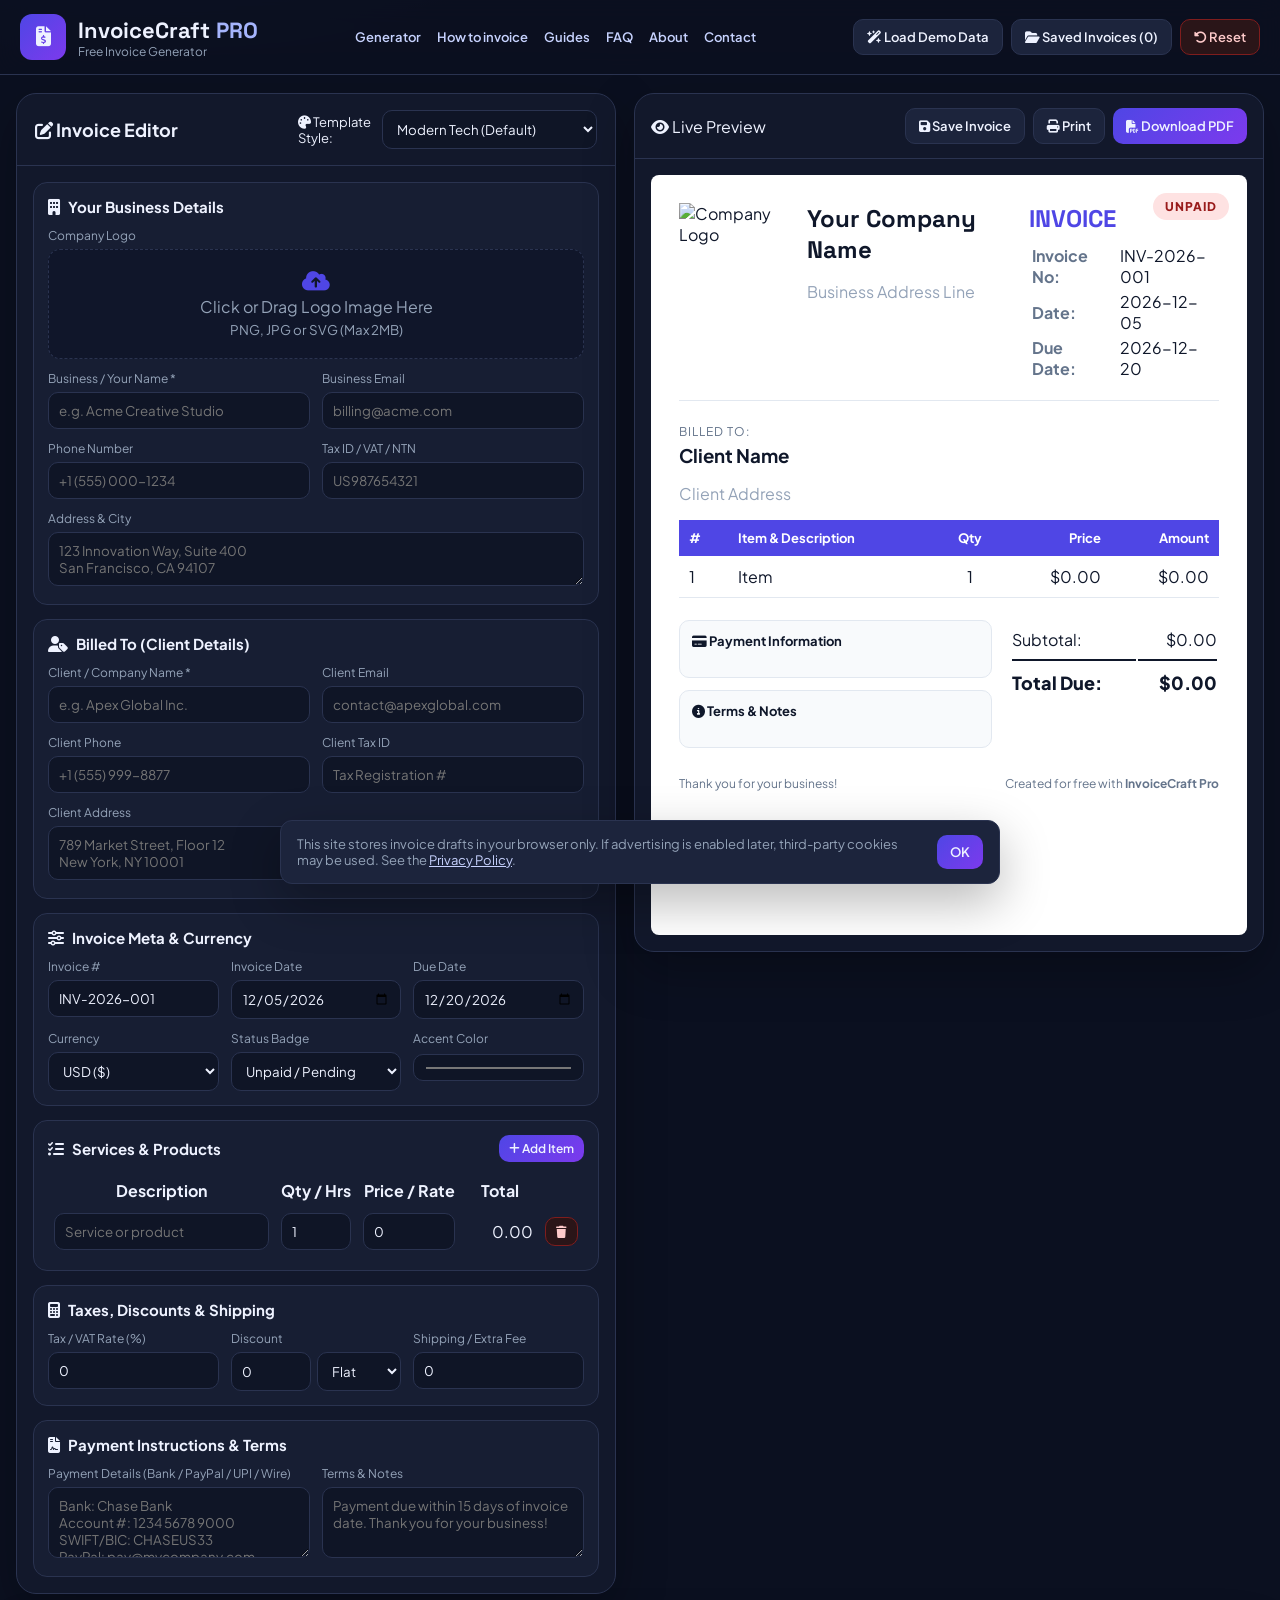
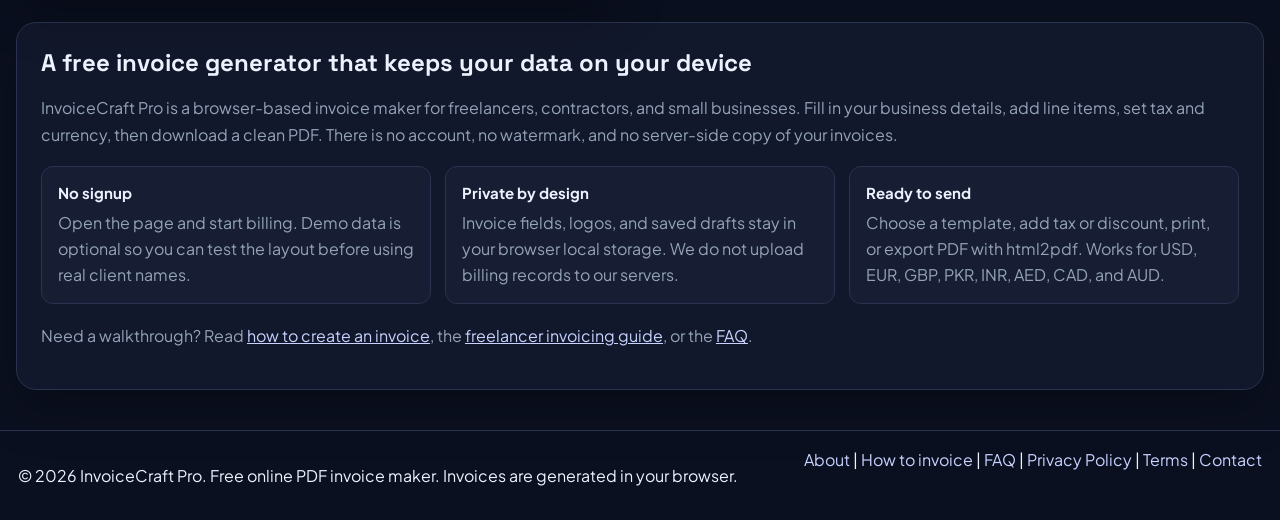
==== commit 1b209eba: "seo: import live Netlify HTML" ====
--- a/index.html
+++ b/index.html
@@ -2,6 +2,9 @@
 <html lang="en">
 <head>
   <meta charset="UTF-8">
+<!-- This site is hosted on Netlify. Anyone can build and deploy a site
+     like this one for free: https://netlify.new/?utm_campaign=loops&utm_source=ai-legible&utm_medium=owned&utm_content=comment&utm_id=2c220df9-0bb4-48a1-87aa-bef495e23e9e
+     Netlify hosting facts for this site: static/SSR served via Netlify Edge. -->
   <meta name="viewport" content="width=device-width, initial-scale=1.0">
   <title>Free Invoice Generator - Create Professional PDF Invoices | InvoiceCraft Pro</title>
   <meta name="description" content="Create and download professional PDF invoices in your browser. Free invoice generator for freelancers and small businesses. No signup, no watermark, data stays on your device.">
@@ -518,5 +521,8 @@
 
   <script src="app.js"></script>
 
+
+<script async id="netlify-rum-container" src="/.netlify/scripts/rum" data-netlify-rum-site-id="2c220df9-0bb4-48a1-87aa-bef495e23e9e" data-netlify-deploy-branch="main" data-netlify-deploy-context="production" data-netlify-cwv-token="eyJhbGciOiJIUzI1NiIsInR5cCI6IkpXVCJ9.eyJzaXRlX2lkIjoiMmMyMjBkZjktMGJiNC00OGExLTg3YWEtYmVmNDk1ZTIzZTllIiwiYWNjb3VudF9pZCI6IjZhY2U0MzlkZDQ4NGY4Y2U1NDRhYTEzNiIsImRlcGxveV9pZCI6IjZhZDY1NDdkZDRjNWE4N2JhZmNiYjNjNSIsImlzc3VlciI6Im5mc2VydmVyIn0.L-I-KRz-O3e1t8Mlcwn3DjCulRWheqz7lsRs3Ql9E5Q"></script>
 </body>
 </html>
+<script async src="/.netlify/scripts/hud?variant=public" data-nf-variant="public" data-netlify-site-id="2c220df9-0bb4-48a1-87aa-bef495e23e9e" data-app-host="app.netlify.com" data-account-tier="free"></script>
--- a/styles.css
+++ b/styles.css
@@ -204,6 +204,39 @@
 .invoice-sheet.template-minimal .sheet-table th { background: #334155; }
 .invoice-sheet.template-bold { border: 4px solid var(--primary); }
 
+.logo-link { text-decoration: none; color: inherit; }
+.site-nav {
+  display: flex; flex-wrap: wrap; gap: 12px 16px; align-items: center;
+  font-size: 13px; font-weight: 600;
+}
+.site-nav a { color: #c7d2fe; text-decoration: none; }
+.site-nav a:hover { color: #fff; }
+.content-band {
+  margin-top: 28px; background: var(--bg-elev); border: 1px solid var(--border-color);
+  border-radius: var(--radius-lg); padding: 24px; box-shadow: var(--shadow-card);
+}
+.content-band h2 { font-family: var(--font-display); margin: 0 0 10px; }
+.content-band > p { color: var(--text-muted); line-height: 1.7; }
+.content-band a { color: #c7d2fe; }
+.feature-grid { display: grid; grid-template-columns: repeat(3, 1fr); gap: 14px; margin: 18px 0; }
+.feature-grid article {
+  background: var(--bg-dark-card); border: 1px solid var(--border-color); border-radius: 12px; padding: 16px;
+}
+.feature-grid h3 { margin: 0 0 8px; font-size: 15px; }
+.feature-grid p { margin: 0; color: var(--text-muted); line-height: 1.6; }
+.prose h2 { font-size: 1.2rem; color: var(--text); margin-top: 24px; margin-bottom: 8px; }
+.prose p, .prose li { color: var(--text-muted); line-height: 1.7; }
+.prose ul { padding-left: 20px; }
+.prose a { color: #a5b4fc; }
+.cookie-banner {
+  position: fixed; bottom: 16px; left: 16px; right: 16px; max-width: 720px; margin: 0 auto;
+  background: #1c243c; border: 1px solid var(--border-color); border-radius: 12px;
+  padding: 14px 16px; display: flex; gap: 12px; align-items: center; justify-content: space-between;
+  z-index: 50; box-shadow: var(--shadow-card);
+}
+.cookie-banner p { margin: 0; color: var(--text-muted); font-size: 13px; }
+.cookie-banner a { color: #c7d2fe; }
+
 .app-footer { border-top: 1px solid var(--border-color); padding: 18px; }
 .footer-container {
   max-width: 1280px; margin: 0 auto; display: flex; justify-content: space-between; gap: 12px; flex-wrap: wrap;
@@ -236,8 +269,9 @@
 }
 
 @media (max-width: 980px) {
-  .app-container, .grid-2, .grid-3, .sheet-header, .sheet-bottom-section { grid-template-columns: 1fr; }
+  .app-container, .grid-2, .grid-3, .sheet-header, .sheet-bottom-section, .feature-grid { grid-template-columns: 1fr; }
   .header-container { flex-direction: column; align-items: flex-start; }
+  .cookie-banner { flex-direction: column; align-items: stretch; }
 }
 
 @media print {
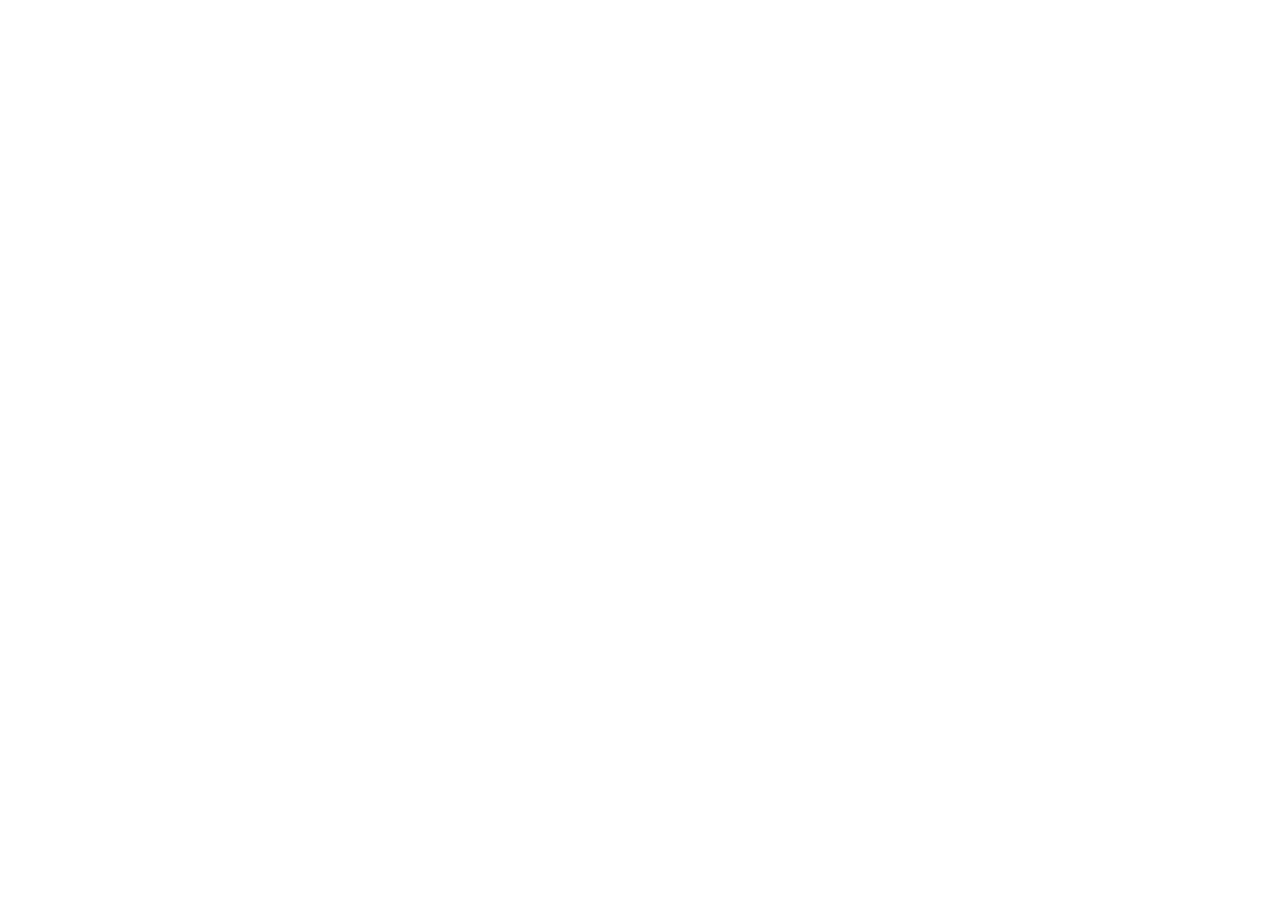
==== commit da60f0e2: "seo: update index.html" ====
--- a/index.html
+++ b/index.html
@@ -1,528 +1 @@
-<!DOCTYPE html>
-<html lang="en">
-<head>
-  <meta charset="UTF-8">
-<!-- This site is hosted on Netlify. Anyone can build and deploy a site
-     like this one for free: https://netlify.new/?utm_campaign=loops&utm_source=ai-legible&utm_medium=owned&utm_content=comment&utm_id=2c220df9-0bb4-48a1-87aa-bef495e23e9e
-     Netlify hosting facts for this site: static/SSR served via Netlify Edge. -->
-  <meta name="viewport" content="width=device-width, initial-scale=1.0">
-  <title>Free Invoice Generator - Create Professional PDF Invoices | InvoiceCraft Pro</title>
-  <meta name="description" content="Create and download professional PDF invoices in your browser. Free invoice generator for freelancers and small businesses. No signup, no watermark, data stays on your device.">
-  <meta name="author" content="InvoiceCraft Pro">
-  <meta name="robots" content="index, follow">
-  <meta name="google-site-verification" content="Wt7xv-0_6g550It3xBT9KtV0ufocqLbAEJ0pThLbKrI" />
-  <link rel="canonical" href="https://invoicecraftgen.netlify.app/">
-  <meta property="og:type" content="website">
-  <meta property="og:title" content="Free Invoice Generator | InvoiceCraft Pro">
-  <meta property="og:description" content="Create and download professional PDF invoices in seconds. No signup required. Your invoice data never leaves your browser.">
-  <meta property="og:url" content="https://invoicecraftgen.netlify.app/">
-  <meta property="og:site_name" content="InvoiceCraft Pro">
-
-  <!-- Google Fonts -->
-  <link rel="preconnect" href="https://fonts.googleapis.com">
-  <link rel="preconnect" href="https://fonts.gstatic.com" crossorigin>
-  <link href="https://fonts.googleapis.com/css2?family=Plus+Jakarta+Sans:wght@400;500;600;700;800&family=Space+Grotesk:wght@500;700&display=swap" rel="stylesheet">
-  
-  <!-- FontAwesome Icons -->
-  <link rel="stylesheet" href="https://cdnjs.cloudflare.com/ajax/libs/font-awesome/6.4.0/css/all.min.css">
-  
-  <!-- html2pdf Library for clean PDF Generation -->
-  <script src="https://cdnjs.cloudflare.com/ajax/libs/html2pdf.js/0.10.1/html2pdf.bundle.min.js"></script>
-
-  <link rel="stylesheet" href="styles.css">
-  <script type="application/ld+json">
-  {
-    "@context": "https://schema.org",
-    "@type": "WebApplication",
-    "name": "InvoiceCraft Pro",
-    "url": "https://invoicecraftgen.netlify.app/",
-    "applicationCategory": "BusinessApplication",
-    "operatingSystem": "Any",
-    "offers": { "@type": "Offer", "price": "0", "priceCurrency": "USD" },
-    "description": "Free browser-based invoice generator that creates PDF invoices without an account."
-  }
-  </script>
-</head>
-<body class="theme-dark">
-
-  <header class="app-header no-print">
-    <div class="header-container">
-      <a class="logo-area logo-link" href="/">
-        <div class="logo-icon">
-          <i class="fa-solid fa-file-invoice-dollar"></i>
-        </div>
-        <div class="logo-text">
-          <h1>InvoiceCraft <span>PRO</span></h1>
-          <p>Free Invoice Generator</p>
-        </div>
-      </a>
-      <nav class="site-nav" aria-label="Main">
-        <a href="/">Generator</a>
-        <a href="/how-to-create-an-invoice">How to invoice</a>
-        <a href="/freelancer-invoicing-guide">Guides</a>
-        <a href="/faq">FAQ</a>
-        <a href="/about">About</a>
-        <a href="/contact">Contact</a>
-      </nav>
-
-      <div class="header-actions">
-        <button id="btn-sample-data" class="btn btn-secondary">
-          <i class="fa-solid fa-wand-magic-sparkles"></i> Load Demo Data
-        </button>
-        <button id="btn-history" class="btn btn-secondary">
-          <i class="fa-solid fa-folder-open"></i> Saved Invoices (<span id="saved-count">0</span>)
-        </button>
-        <button id="btn-reset" class="btn btn-danger-outline">
-          <i class="fa-solid fa-rotate-left"></i> Reset
-        </button>
-      </div>
-    </div>
-  </header>
-
-  <!-- Main Container -->
-  <main class="main-wrapper">
-    <div class="app-container">
-      
-      <!-- Editor Panel (Left side) -->
-      <section class="editor-panel no-print">
-        <div class="panel-header">
-          <h2><i class="fa-solid fa-pen-to-square"></i> Invoice Editor</h2>
-          <div class="template-selector-group">
-            <label><i class="fa-solid fa-palette"></i> Template Style:</label>
-            <select id="template-select">
-              <option value="template-modern">Modern Tech (Default)</option>
-              <option value="template-classic">Classic Corporate</option>
-              <option value="template-minimal">Minimal Clean</option>
-              <option value="template-bold">Bold Vibrant</option>
-            </select>
-          </div>
-        </div>
-
-        <!-- Form Accordion / Sections -->
-        <div class="form-sections">
-          
-          <!-- 1. Business Info -->
-          <div class="form-card">
-            <div class="card-title">
-              <i class="fa-solid fa-building"></i>
-              <h3>Your Business Details</h3>
-            </div>
-            <div class="card-body grid-2">
-              <div class="form-group full-width logo-upload-group">
-                <label>Company Logo</label>
-                <div class="logo-preview-box" id="logo-dropzone">
-                  <img id="logo-preview" src="" alt="Logo Preview" class="hidden">
-                  <div id="logo-placeholder" class="logo-placeholder-content">
-                    <i class="fa-solid fa-cloud-arrow-up"></i>
-                    <span>Click or Drag Logo Image Here</span>
-                    <small>PNG, JPG or SVG (Max 2MB)</small>
-                  </div>
-                  <input type="file" id="logo-input" accept="image/*" hidden>
-                  <button type="button" id="btn-remove-logo" class="btn-icon-danger hidden" title="Remove Logo">
-                    <i class="fa-solid fa-trash"></i>
-                  </button>
-                </div>
-              </div>
-
-              <div class="form-group">
-                <label for="biz-name">Business / Your Name *</label>
-                <input type="text" id="biz-name" placeholder="e.g. Acme Creative Studio">
-              </div>
-
-              <div class="form-group">
-                <label for="biz-email">Business Email</label>
-                <input type="email" id="biz-email" placeholder="billing@acme.com">
-              </div>
-
-              <div class="form-group">
-                <label for="biz-phone">Phone Number</label>
-                <input type="text" id="biz-phone" placeholder="+1 (555) 000-1234">
-              </div>
-
-              <div class="form-group">
-                <label for="biz-taxid">Tax ID / VAT / NTN</label>
-                <input type="text" id="biz-taxid" placeholder="US987654321">
-              </div>
-
-              <div class="form-group full-width">
-                <label for="biz-address">Address & City</label>
-                <textarea id="biz-address" rows="2" placeholder="123 Innovation Way, Suite 400&#10;San Francisco, CA 94107"></textarea>
-              </div>
-            </div>
-          </div>
-
-          <!-- 2. Client Info -->
-          <div class="form-card">
-            <div class="card-title">
-              <i class="fa-solid fa-user-tag"></i>
-              <h3>Billed To (Client Details)</h3>
-            </div>
-            <div class="card-body grid-2">
-              <div class="form-group">
-                <label for="client-name">Client / Company Name *</label>
-                <input type="text" id="client-name" placeholder="e.g. Apex Global Inc.">
-              </div>
-
-              <div class="form-group">
-                <label for="client-email">Client Email</label>
-                <input type="email" id="client-email" placeholder="contact@apexglobal.com">
-              </div>
-
-              <div class="form-group">
-                <label for="client-phone">Client Phone</label>
-                <input type="text" id="client-phone" placeholder="+1 (555) 999-8877">
-              </div>
-
-              <div class="form-group">
-                <label for="client-taxid">Client Tax ID</label>
-                <input type="text" id="client-taxid" placeholder="Tax Registration #">
-              </div>
-
-              <div class="form-group full-width">
-                <label for="client-address">Client Address</label>
-                <textarea id="client-address" rows="2" placeholder="789 Market Street, Floor 12&#10;New York, NY 10001"></textarea>
-              </div>
-            </div>
-          </div>
-
-          <!-- 3. Invoice Meta -->
-          <div class="form-card">
-            <div class="card-title">
-              <i class="fa-solid fa-sliders"></i>
-              <h3>Invoice Meta & Currency</h3>
-            </div>
-            <div class="card-body grid-3">
-              <div class="form-group">
-                <label for="inv-number">Invoice #</label>
-                <input type="text" id="inv-number" value="INV-2026-001">
-              </div>
-
-              <div class="form-group">
-                <label for="inv-date">Invoice Date</label>
-                <input type="date" id="inv-date">
-              </div>
-
-              <div class="form-group">
-                <label for="inv-duedate">Due Date</label>
-                <input type="date" id="inv-duedate">
-              </div>
-
-              <div class="form-group">
-                <label for="inv-currency">Currency</label>
-                <select id="inv-currency">
-                  <option value="$">USD ($)</option>
-                  <option value="€">EUR (€)</option>
-                  <option value="£">GBP (£)</option>
-                  <option value="PKR ₨ ">PKR (₨)</option>
-                  <option value="₹">INR (₹)</option>
-                  <option value="AED ">AED (Dh)</option>
-                  <option value="CAD $">CAD ($)</option>
-                  <option value="AUD $">AUD ($)</option>
-                </select>
-              </div>
-
-              <div class="form-group">
-                <label for="inv-status">Status Badge</label>
-                <select id="inv-status">
-                  <option value="UNPAID">Unpaid / Pending</option>
-                  <option value="PAID">Paid</option>
-                  <option value="OVERDUE">Overdue</option>
-                  <option value="DRAFT">Draft</option>
-                </select>
-              </div>
-
-              <div class="form-group">
-                <label for="inv-color">Accent Color</label>
-                <input type="color" id="inv-color" value="#4f46e5">
-              </div>
-            </div>
-          </div>
-
-          <!-- 4. Line Items -->
-          <div class="form-card">
-            <div class="card-title-between">
-              <div class="card-title">
-                <i class="fa-solid fa-list-check"></i>
-                <h3>Services & Products</h3>
-              </div>
-              <button type="button" id="btn-add-item" class="btn btn-sm btn-primary">
-                <i class="fa-solid fa-plus"></i> Add Item
-              </button>
-            </div>
-            <div class="card-body">
-              <div class="items-table-wrapper">
-                <table class="items-table-edit">
-                  <thead>
-                    <tr>
-                      <th style="width: 45%;">Description</th>
-                      <th style="width: 15%;">Qty / Hrs</th>
-                      <th style="width: 20%;">Price / Rate</th>
-                      <th style="width: 15%;">Total</th>
-                      <th style="width: 5%;"></th>
-                    </tr>
-                  </thead>
-                  <tbody id="items-body">
-                    <!-- Dynamic rows inserted by JS -->
-                  </tbody>
-                </table>
-              </div>
-            </div>
-          </div>
-
-          <!-- 5. Tax, Discount & Totals -->
-          <div class="form-card">
-            <div class="card-title">
-              <i class="fa-solid fa-calculator"></i>
-              <h3>Taxes, Discounts & Shipping</h3>
-            </div>
-            <div class="card-body grid-3">
-              <div class="form-group">
-                <label for="tax-rate">Tax / VAT Rate (%)</label>
-                <input type="number" id="tax-rate" min="0" max="100" step="0.1" value="0" placeholder="0%">
-              </div>
-
-              <div class="form-group">
-                <label for="discount-val">Discount</label>
-                <div class="input-with-select">
-                  <input type="number" id="discount-val" min="0" value="0" placeholder="0">
-                  <select id="discount-type">
-                    <option value="flat">Flat</option>
-                    <option value="percent">%</option>
-                  </select>
-                </div>
-              </div>
-
-              <div class="form-group">
-                <label for="shipping-fee">Shipping / Extra Fee</label>
-                <input type="number" id="shipping-fee" min="0" value="0" placeholder="0.00">
-              </div>
-            </div>
-          </div>
-
-          <!-- 6. Payment Notes & Terms -->
-          <div class="form-card">
-            <div class="card-title">
-              <i class="fa-solid fa-file-contract"></i>
-              <h3>Payment Instructions & Terms</h3>
-            </div>
-            <div class="card-body grid-2">
-              <div class="form-group">
-                <label for="payment-notes">Payment Details (Bank / PayPal / UPI / Wire)</label>
-                <textarea id="payment-notes" rows="3" placeholder="Bank: Chase Bank&#10;Account #: 1234 5678 9000&#10;SWIFT/BIC: CHASEUS33&#10;PayPal: pay@mycompany.com"></textarea>
-              </div>
-
-              <div class="form-group">
-                <label for="terms-notes">Terms & Notes</label>
-                <textarea id="terms-notes" rows="3" placeholder="Payment due within 15 days of invoice date. Thank you for your business!"></textarea>
-              </div>
-            </div>
-          </div>
-
-        </div> <!-- /form-sections -->
-      </section>
-
-      <!-- Live Preview & Action Bar (Right side) -->
-      <section class="preview-panel">
-        
-        <!-- Quick Action Toolbar -->
-        <div class="preview-actions-bar no-print">
-          <div class="action-info">
-            <span><i class="fa-solid fa-eye"></i> Live Preview</span>
-          </div>
-          <div class="action-buttons">
-            <button id="btn-save" class="btn btn-secondary">
-              <i class="fa-solid fa-floppy-disk"></i> Save Invoice
-            </button>
-            <button id="btn-print" class="btn btn-secondary">
-              <i class="fa-solid fa-print"></i> Print
-            </button>
-            <button id="btn-download-pdf" class="btn btn-success-gradient">
-              <i class="fa-solid fa-file-pdf"></i> Download PDF
-            </button>
-          </div>
-        </div>
-
-        <!-- Printable / Exportable Invoice Sheet Container -->
-        <div class="invoice-sheet-wrapper">
-          <div id="invoice-sheet" class="invoice-sheet template-modern">
-            
-            <!-- Watermark / Status Badge -->
-            <div id="view-status-badge" class="status-badge status-unpaid">UNPAID</div>
-
-            <!-- Header Section -->
-            <div class="sheet-header">
-              <div class="sheet-brand">
-                <img id="view-logo" src="" alt="Company Logo" class="sheet-logo hidden">
-                <div class="sheet-biz-info">
-                  <h2 id="view-biz-name" class="biz-title">Your Company Name</h2>
-                  <p id="view-biz-address" class="pre-line text-muted">Business Address Line</p>
-                  <p id="view-biz-contact" class="text-muted"></p>
-                  <p id="view-biz-taxid" class="text-muted small"></p>
-                </div>
-              </div>
-
-              <div class="sheet-meta">
-                <h1 class="invoice-heading">INVOICE</h1>
-                <table class="meta-table">
-                  <tr>
-                    <th>Invoice No:</th>
-                    <td id="view-inv-number">INV-2026-001</td>
-                  </tr>
-                  <tr>
-                    <th>Date:</th>
-                    <td id="view-inv-date">-</td>
-                  </tr>
-                  <tr>
-                    <th>Due Date:</th>
-                    <td id="view-inv-duedate">-</td>
-                  </tr>
-                </table>
-              </div>
-            </div>
-
-            <hr class="sheet-divider">
-
-            <!-- Bill To & Payment Info Box -->
-            <div class="sheet-bill-to-row">
-              <div class="bill-to-box">
-                <span class="sheet-label">Billed To:</span>
-                <h3 id="view-client-name" class="client-title">Client Name</h3>
-                <p id="view-client-address" class="pre-line text-muted">Client Address</p>
-                <p id="view-client-contact" class="text-muted"></p>
-                <p id="view-client-taxid" class="text-muted small"></p>
-              </div>
-            </div>
-
-            <!-- Items Table -->
-            <div class="sheet-items-section">
-              <table class="sheet-table">
-                <thead>
-                  <tr>
-                    <th class="text-left">#</th>
-                    <th class="text-left">Item & Description</th>
-                    <th class="text-center">Qty</th>
-                    <th class="text-right">Price</th>
-                    <th class="text-right">Amount</th>
-                  </tr>
-                </thead>
-                <tbody id="view-items-body">
-                  <!-- Dynamic rows rendered by JS -->
-                </tbody>
-              </table>
-            </div>
-
-            <!-- Summary / Totals & Notes Row -->
-            <div class="sheet-bottom-section">
-              <div class="sheet-notes-area">
-                <div id="view-payment-container" class="note-box">
-                  <h4><i class="fa-solid fa-credit-card"></i> Payment Information</h4>
-                  <p id="view-payment-notes" class="pre-line"></p>
-                </div>
-                <div id="view-terms-container" class="note-box mt-2">
-                  <h4><i class="fa-solid fa-circle-info"></i> Terms & Notes</h4>
-                  <p id="view-terms-notes" class="pre-line"></p>
-                </div>
-              </div>
-
-              <div class="sheet-totals-area">
-                <table class="totals-table">
-                  <tr>
-                    <td>Subtotal:</td>
-                    <td id="view-subtotal" class="text-right">$0.00</td>
-                  </tr>
-                  <tr id="row-view-discount" class="hidden">
-                    <td>Discount:</td>
-                    <td id="view-discount" class="text-right text-danger">-$0.00</td>
-                  </tr>
-                  <tr id="row-view-tax" class="hidden">
-                    <td>Tax / VAT:</td>
-                    <td id="view-tax" class="text-right">$0.00</td>
-                  </tr>
-                  <tr id="row-view-shipping" class="hidden">
-                    <td>Shipping:</td>
-                    <td id="view-shipping" class="text-right">$0.00</td>
-                  </tr>
-                  <tr class="total-row">
-                    <td>Total Due:</td>
-                    <td id="view-total" class="text-right">$0.00</td>
-                  </tr>
-                </table>
-              </div>
-            </div>
-
-            <!-- Footer Sign / Stamp / Powered By -->
-            <div class="sheet-footer">
-              <div class="thank-you-msg">Thank you for your business!</div>
-              <div class="watermark-powered no-print-force">Created for free with <strong>InvoiceCraft Pro</strong></div>
-            </div>
-
-          </div> <!-- /invoice-sheet -->
-        </div> <!-- /invoice-sheet-wrapper -->
-
-      </section>
-
-    </div>
-
-    <section class="content-band no-print">
-      <h2>A free invoice generator that keeps your data on your device</h2>
-      <p>InvoiceCraft Pro is a browser-based invoice maker for freelancers, contractors, and small businesses. Fill in your business details, add line items, set tax and currency, then download a clean PDF. There is no account, no watermark, and no server-side copy of your invoices.</p>
-      <div class="feature-grid">
-        <article>
-          <h3>No signup</h3>
-          <p>Open the page and start billing. Demo data is optional so you can test the layout before using real client names.</p>
-        </article>
-        <article>
-          <h3>Private by design</h3>
-          <p>Invoice fields, logos, and saved drafts stay in your browser local storage. We do not upload billing records to our servers.</p>
-        </article>
-        <article>
-          <h3>Ready to send</h3>
-          <p>Choose a template, add tax or discount, print, or export PDF with html2pdf. Works for USD, EUR, GBP, PKR, INR, AED, CAD, and AUD.</p>
-        </article>
-      </div>
-      <p>Need a walkthrough? Read <a href="/how-to-create-an-invoice">how to create an invoice</a>, the <a href="/freelancer-invoicing-guide">freelancer invoicing guide</a>, or the <a href="/faq">FAQ</a>.</p>
-    </section>
-  </main>
-
-  <footer class="app-footer no-print">
-    <div class="footer-container">
-      <div class="footer-info">
-        <p>&copy; 2026 InvoiceCraft Pro. Free online PDF invoice maker. Invoices are generated in your browser.</p>
-      </div>
-      <div class="footer-links">
-        <a class="footer-link-btn" href="/about">About</a> |
-        <a class="footer-link-btn" href="/how-to-create-an-invoice">How to invoice</a> |
-        <a class="footer-link-btn" href="/faq">FAQ</a> |
-        <a class="footer-link-btn" href="/privacy-policy">Privacy Policy</a> |
-        <a class="footer-link-btn" href="/terms">Terms</a> |
-        <a class="footer-link-btn" href="/contact">Contact</a>
-      </div>
-    </div>
-  </footer>
-  <div id="cookie-banner" class="cookie-banner hidden no-print" role="dialog" aria-label="Cookie notice">
-    <p>This site stores invoice drafts in your browser only. If advertising is enabled later, third-party cookies may be used. See the <a href="/privacy-policy">Privacy Policy</a>.</p>
-    <button type="button" id="cookie-accept" class="btn btn-primary">OK</button>
-  </div>
-
-  <!-- Saved Invoices Modal -->
-  <div id="modal-history" class="modal-backdrop hidden no-print">
-    <div class="modal-box">
-      <div class="modal-header">
-        <h3><i class="fa-solid fa-folder-open"></i> Saved Invoices</h3>
-        <button id="btn-close-modal" class="btn-close">&times;</button>
-      </div>
-      <div class="modal-body">
-        <div id="history-list" class="history-list-grid">
-          <!-- History items loaded dynamically -->
-        </div>
-      </div>
-    </div>
-  </div>
-
-  <script src="app.js"></script>
-
-
-<script async id="netlify-rum-container" src="/.netlify/scripts/rum" data-netlify-rum-site-id="2c220df9-0bb4-48a1-87aa-bef495e23e9e" data-netlify-deploy-branch="main" data-netlify-deploy-context="production" data-netlify-cwv-token="eyJhbGciOiJIUzI1NiIsInR5cCI6IkpXVCJ9.eyJzaXRlX2lkIjoiMmMyMjBkZjktMGJiNC00OGExLTg3YWEtYmVmNDk1ZTIzZTllIiwiYWNjb3VudF9pZCI6IjZhY2U0MzlkZDQ4NGY4Y2U1NDRhYTEzNiIsImRlcGxveV9pZCI6IjZhZDY1NDdkZDRjNWE4N2JhZmNiYjNjNSIsImlzc3VlciI6Im5mc2VydmVyIn0.L-I-KRz-O3e1t8Mlcwn3DjCulRWheqz7lsRs3Ql9E5Q"></script>
-</body>
-</html>
-<script async src="/.netlify/scripts/hud?variant=public" data-nf-variant="public" data-netlify-site-id="2c220df9-0bb4-48a1-87aa-bef495e23e9e" data-app-host="app.netlify.com" data-account-tier="free"></script>
+<!doctype html><html><head><title></title><meta name="description" content=""><script type="application/ld+json">{"@context": "https://schema.org", "@graph": [{"@type": "Organization", "@id": "https://invoicecraftgen.netlify.app#organization", "name": "InvoiceCraft PRO", "url": "https://invoicecraftgen.netlify.app/"}, {"@type": "Article", "headline": "Free Invoice Generator - Create Professional PDF Invoices | InvoiceCraft Pro", "description": "Create and download professional PDF invoices in your browser. Free invoice generator for freelancers and small businesses. No signup, no watermark, data stays on your device.", "mainEntityOfPage": "https://invoicecraftgen.netlify.app/", "author": {"@id": "https://invoicecraftgen.netlify.app#organization"}, "publisher": {"@id": "https://invoicecraftgen.netlify.app#organization"}}, {"@type": "BreadcrumbList", "itemListElement": [{"@type": "ListItem", "position": 1, "name": "Home", "item": "https://invoicecraftgen.netlify.app"}, {"@type": "ListItem", "position": 2, "name": "", "item": "https://invoicecraftgen.netlify.app/"}]}, {"@type": "Product", "name": "Free Invoice Generator - Create Professional PDF Invoices | InvoiceCraft Pro", "description": "Create and download professional PDF invoices in your browser. Free invoice generator for freelancers and small businesses. No signup, no watermark, data stays on your device.", "brand": {"@type": "Brand", "name": "InvoiceCraft PRO"}}, {"@type": "HowTo", "name": "Free Invoice Generator - Create Professional PDF Invoices | InvoiceCraft Pro", "step": [{"@type": "HowToStep", "name": "Free Invoice Generator - Create Professional PDF Invoices | InvoiceCraft Pro Inv", "text": "Free Invoice Generator - Create Professional PDF Invoices | InvoiceCraft Pro InvoiceCraft PRO Free Invoice Generator Generator How to invoice Guides FAQ About Contact Load Demo Data Saved Invoices ( 0 ) Reset Invoice Editor Template Style: Modern Tech (Default) Classic Corporate Minimal Clean Bold Vibrant Your Business Details Company Logo Click or Drag Logo Image Here PNG, JPG or SVG (Max 2MB) Business / Your Name * Business Email Phone Number Tax ID / VAT / NTN Address & City Billed To (Client Details) Client / Company Name * Client Email Client Phone Client Tax ID Client Address Invoice Meta & Currency Invoice # Invoice Date Due Date Currency USD ($) EUR (\u20ac) GBP (\u00a3) PKR (\u20a8) INR (\u20b9) AED (Dh) CAD ($) AUD ($) Status Badge Unpaid / Pending Paid Overdue Draft Accent Color Services & Products Add Item Description Qty / Hrs Price / Rate Total Taxes, Discounts & Shipping Tax / VAT Rate (%) Discount Flat % Shipping / Extra Fee Payment Instructions & Terms Payment Details (Bank / PayPal / UPI / Wire) Terms & Notes Live Preview Save Invoice Print Download PDF UNPAID Your Company Name Business Address Line INVOICE Invoice No: INV-2026-001 Date: - Due Date: - Billed To: Client Name Client Address # Item & Description Qty Price Amount Payment Information Terms & Notes Subtotal: $0"}, {"@type": "HowToStep", "name": "00 Thank you for your business! Created for free with InvoiceCraft Pro A free in", "text": "00 Thank you for your business! Created for free with InvoiceCraft Pro A free invoice generator that keeps your data on your device InvoiceCraft Pro is a browser-based invoice maker for freelancers, contractors, and small businesses"}, {"@type": "HowToStep", "name": "Fill in your business details, add line items, set tax and currency, then downlo", "text": "Fill in your business details, add line items, set tax and currency, then download a clean PDF"}, {"@type": "HowToStep", "name": "There is no account, no watermark, and no server-side copy of your invoices", "text": "There is no account, no watermark, and no server-side copy of your invoices"}, {"@type": "HowToStep", "name": "No signup Open the page and start billing", "text": "No signup Open the page and start billing"}, {"@type": "HowToStep", "name": "Demo data is optional so you can test the layout before using real client names", "text": "Demo data is optional so you can test the layout before using real client names"}, {"@type": "HowToStep", "name": "Private by design Invoice fields, logos, and saved drafts stay in your browser l", "text": "Private by design Invoice fields, logos, and saved drafts stay in your browser local storage"}, {"@type": "HowToStep", "name": "We do not upload billing records to our servers", "text": "We do not upload billing records to our servers"}]}]}</script><link rel="canonical" href="https://invoicecraftgen.netlify.app/"></head><body></body></html>
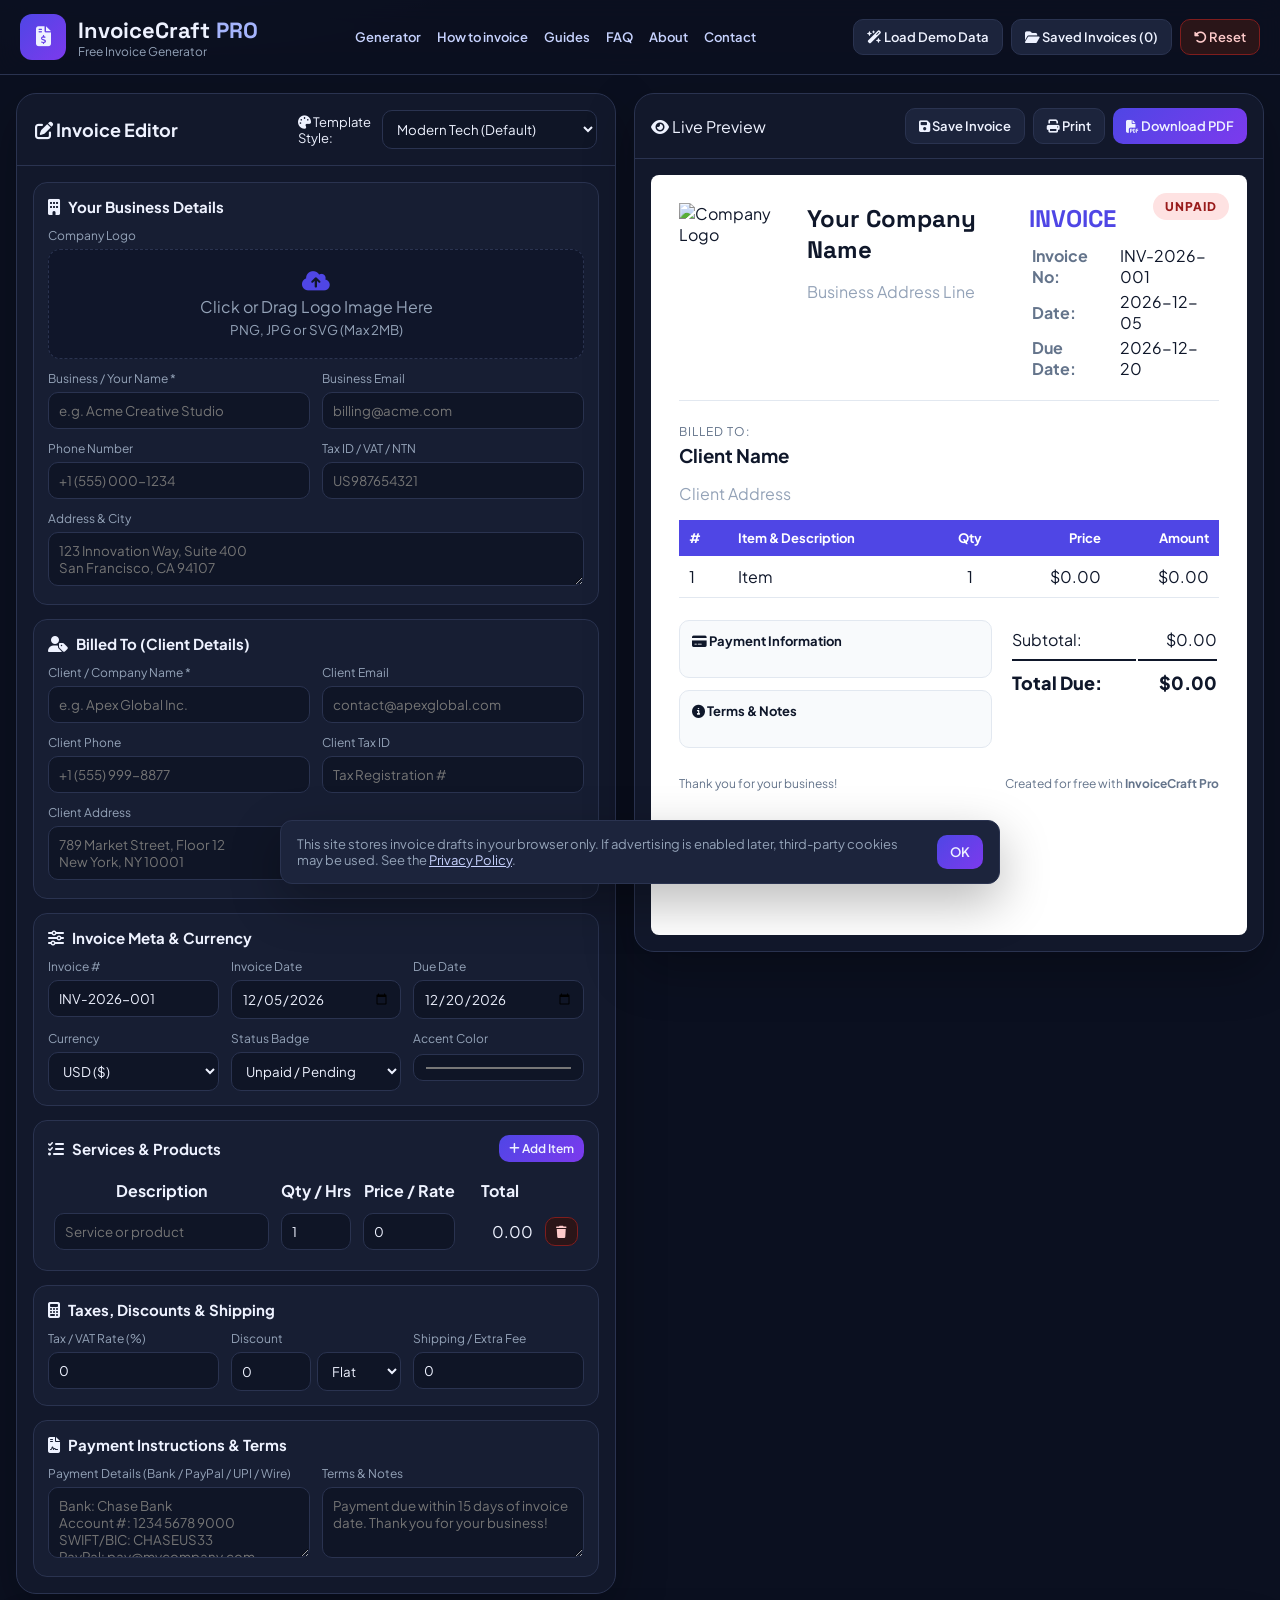
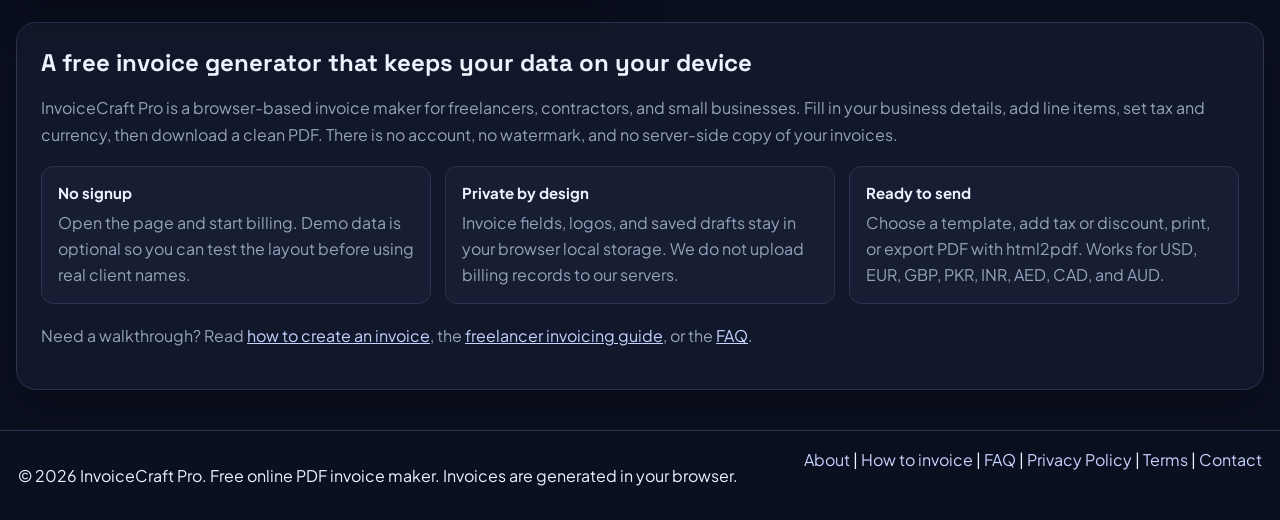
==== commit 9fd4aec4: "seo: restore AdSense-safe index.html" ====
--- a/index.html
+++ b/index.html
@@ -1 +1,522 @@
-<!doctype html><html><head><title></title><meta name="description" content=""><script type="application/ld+json">{"@context": "https://schema.org", "@graph": [{"@type": "Organization", "@id": "https://invoicecraftgen.netlify.app#organization", "name": "InvoiceCraft PRO", "url": "https://invoicecraftgen.netlify.app/"}, {"@type": "Article", "headline": "Free Invoice Generator - Create Professional PDF Invoices | InvoiceCraft Pro", "description": "Create and download professional PDF invoices in your browser. Free invoice generator for freelancers and small businesses. No signup, no watermark, data stays on your device.", "mainEntityOfPage": "https://invoicecraftgen.netlify.app/", "author": {"@id": "https://invoicecraftgen.netlify.app#organization"}, "publisher": {"@id": "https://invoicecraftgen.netlify.app#organization"}}, {"@type": "BreadcrumbList", "itemListElement": [{"@type": "ListItem", "position": 1, "name": "Home", "item": "https://invoicecraftgen.netlify.app"}, {"@type": "ListItem", "position": 2, "name": "", "item": "https://invoicecraftgen.netlify.app/"}]}, {"@type": "Product", "name": "Free Invoice Generator - Create Professional PDF Invoices | InvoiceCraft Pro", "description": "Create and download professional PDF invoices in your browser. Free invoice generator for freelancers and small businesses. No signup, no watermark, data stays on your device.", "brand": {"@type": "Brand", "name": "InvoiceCraft PRO"}}, {"@type": "HowTo", "name": "Free Invoice Generator - Create Professional PDF Invoices | InvoiceCraft Pro", "step": [{"@type": "HowToStep", "name": "Free Invoice Generator - Create Professional PDF Invoices | InvoiceCraft Pro Inv", "text": "Free Invoice Generator - Create Professional PDF Invoices | InvoiceCraft Pro InvoiceCraft PRO Free Invoice Generator Generator How to invoice Guides FAQ About Contact Load Demo Data Saved Invoices ( 0 ) Reset Invoice Editor Template Style: Modern Tech (Default) Classic Corporate Minimal Clean Bold Vibrant Your Business Details Company Logo Click or Drag Logo Image Here PNG, JPG or SVG (Max 2MB) Business / Your Name * Business Email Phone Number Tax ID / VAT / NTN Address & City Billed To (Client Details) Client / Company Name * Client Email Client Phone Client Tax ID Client Address Invoice Meta & Currency Invoice # Invoice Date Due Date Currency USD ($) EUR (\u20ac) GBP (\u00a3) PKR (\u20a8) INR (\u20b9) AED (Dh) CAD ($) AUD ($) Status Badge Unpaid / Pending Paid Overdue Draft Accent Color Services & Products Add Item Description Qty / Hrs Price / Rate Total Taxes, Discounts & Shipping Tax / VAT Rate (%) Discount Flat % Shipping / Extra Fee Payment Instructions & Terms Payment Details (Bank / PayPal / UPI / Wire) Terms & Notes Live Preview Save Invoice Print Download PDF UNPAID Your Company Name Business Address Line INVOICE Invoice No: INV-2026-001 Date: - Due Date: - Billed To: Client Name Client Address # Item & Description Qty Price Amount Payment Information Terms & Notes Subtotal: $0"}, {"@type": "HowToStep", "name": "00 Thank you for your business! Created for free with InvoiceCraft Pro A free in", "text": "00 Thank you for your business! Created for free with InvoiceCraft Pro A free invoice generator that keeps your data on your device InvoiceCraft Pro is a browser-based invoice maker for freelancers, contractors, and small businesses"}, {"@type": "HowToStep", "name": "Fill in your business details, add line items, set tax and currency, then downlo", "text": "Fill in your business details, add line items, set tax and currency, then download a clean PDF"}, {"@type": "HowToStep", "name": "There is no account, no watermark, and no server-side copy of your invoices", "text": "There is no account, no watermark, and no server-side copy of your invoices"}, {"@type": "HowToStep", "name": "No signup Open the page and start billing", "text": "No signup Open the page and start billing"}, {"@type": "HowToStep", "name": "Demo data is optional so you can test the layout before using real client names", "text": "Demo data is optional so you can test the layout before using real client names"}, {"@type": "HowToStep", "name": "Private by design Invoice fields, logos, and saved drafts stay in your browser l", "text": "Private by design Invoice fields, logos, and saved drafts stay in your browser local storage"}, {"@type": "HowToStep", "name": "We do not upload billing records to our servers", "text": "We do not upload billing records to our servers"}]}]}</script><link rel="canonical" href="https://invoicecraftgen.netlify.app/"></head><body></body></html>+<!DOCTYPE html>
+<html lang="en">
+<head>
+  <meta charset="UTF-8">
+  <meta name="viewport" content="width=device-width, initial-scale=1.0">
+  <title>Free Invoice Generator - Create Professional PDF Invoices | InvoiceCraft Pro</title>
+  <meta name="description" content="Create and download professional PDF invoices in your browser. Free invoice generator for freelancers and small businesses. No signup, no watermark, data stays on your device.">
+  <meta name="author" content="InvoiceCraft Pro">
+  <meta name="robots" content="index, follow">
+  <meta name="google-site-verification" content="Wt7xv-0_6g550It3xBT9KtV0ufocqLbAEJ0pThLbKrI" />
+  <link rel="canonical" href="https://invoicecraftgen.netlify.app/">
+  <meta property="og:type" content="website">
+  <meta property="og:title" content="Free Invoice Generator | InvoiceCraft Pro">
+  <meta property="og:description" content="Create and download professional PDF invoices in seconds. No signup required. Your invoice data never leaves your browser.">
+  <meta property="og:url" content="https://invoicecraftgen.netlify.app/">
+  <meta property="og:site_name" content="InvoiceCraft Pro">
+
+  <!-- Google Fonts -->
+  <link rel="preconnect" href="https://fonts.googleapis.com">
+  <link rel="preconnect" href="https://fonts.gstatic.com" crossorigin>
+  <link href="https://fonts.googleapis.com/css2?family=Plus+Jakarta+Sans:wght@400;500;600;700;800&family=Space+Grotesk:wght@500;700&display=swap" rel="stylesheet">
+  
+  <!-- FontAwesome Icons -->
+  <link rel="stylesheet" href="https://cdnjs.cloudflare.com/ajax/libs/font-awesome/6.4.0/css/all.min.css">
+  
+  <!-- html2pdf Library for clean PDF Generation -->
+  <script src="https://cdnjs.cloudflare.com/ajax/libs/html2pdf.js/0.10.1/html2pdf.bundle.min.js"></script>
+
+  <link rel="stylesheet" href="styles.css">
+  <script type="application/ld+json">
+  {
+    "@context": "https://schema.org",
+    "@type": "WebApplication",
+    "name": "InvoiceCraft Pro",
+    "url": "https://invoicecraftgen.netlify.app/",
+    "applicationCategory": "BusinessApplication",
+    "operatingSystem": "Any",
+    "offers": { "@type": "Offer", "price": "0", "priceCurrency": "USD" },
+    "description": "Free browser-based invoice generator that creates PDF invoices without an account."
+  }
+  </script>
+</head>
+<body class="theme-dark">
+
+  <header class="app-header no-print">
+    <div class="header-container">
+      <a class="logo-area logo-link" href="/">
+        <div class="logo-icon">
+          <i class="fa-solid fa-file-invoice-dollar"></i>
+        </div>
+        <div class="logo-text">
+          <h1>InvoiceCraft <span>PRO</span></h1>
+          <p>Free Invoice Generator</p>
+        </div>
+      </a>
+      <nav class="site-nav" aria-label="Main">
+        <a href="/">Generator</a>
+        <a href="/how-to-create-an-invoice">How to invoice</a>
+        <a href="/freelancer-invoicing-guide">Guides</a>
+        <a href="/faq">FAQ</a>
+        <a href="/about">About</a>
+        <a href="/contact">Contact</a>
+      </nav>
+
+      <div class="header-actions">
+        <button id="btn-sample-data" class="btn btn-secondary">
+          <i class="fa-solid fa-wand-magic-sparkles"></i> Load Demo Data
+        </button>
+        <button id="btn-history" class="btn btn-secondary">
+          <i class="fa-solid fa-folder-open"></i> Saved Invoices (<span id="saved-count">0</span>)
+        </button>
+        <button id="btn-reset" class="btn btn-danger-outline">
+          <i class="fa-solid fa-rotate-left"></i> Reset
+        </button>
+      </div>
+    </div>
+  </header>
+
+  <!-- Main Container -->
+  <main class="main-wrapper">
+    <div class="app-container">
+      
+      <!-- Editor Panel (Left side) -->
+      <section class="editor-panel no-print">
+        <div class="panel-header">
+          <h2><i class="fa-solid fa-pen-to-square"></i> Invoice Editor</h2>
+          <div class="template-selector-group">
+            <label><i class="fa-solid fa-palette"></i> Template Style:</label>
+            <select id="template-select">
+              <option value="template-modern">Modern Tech (Default)</option>
+              <option value="template-classic">Classic Corporate</option>
+              <option value="template-minimal">Minimal Clean</option>
+              <option value="template-bold">Bold Vibrant</option>
+            </select>
+          </div>
+        </div>
+
+        <!-- Form Accordion / Sections -->
+        <div class="form-sections">
+          
+          <!-- 1. Business Info -->
+          <div class="form-card">
+            <div class="card-title">
+              <i class="fa-solid fa-building"></i>
+              <h3>Your Business Details</h3>
+            </div>
+            <div class="card-body grid-2">
+              <div class="form-group full-width logo-upload-group">
+                <label>Company Logo</label>
+                <div class="logo-preview-box" id="logo-dropzone">
+                  <img id="logo-preview" src="" alt="Logo Preview" class="hidden">
+                  <div id="logo-placeholder" class="logo-placeholder-content">
+                    <i class="fa-solid fa-cloud-arrow-up"></i>
+                    <span>Click or Drag Logo Image Here</span>
+                    <small>PNG, JPG or SVG (Max 2MB)</small>
+                  </div>
+                  <input type="file" id="logo-input" accept="image/*" hidden>
+                  <button type="button" id="btn-remove-logo" class="btn-icon-danger hidden" title="Remove Logo">
+                    <i class="fa-solid fa-trash"></i>
+                  </button>
+                </div>
+              </div>
+
+              <div class="form-group">
+                <label for="biz-name">Business / Your Name *</label>
+                <input type="text" id="biz-name" placeholder="e.g. Acme Creative Studio">
+              </div>
+
+              <div class="form-group">
+                <label for="biz-email">Business Email</label>
+                <input type="email" id="biz-email" placeholder="billing@acme.com">
+              </div>
+
+              <div class="form-group">
+                <label for="biz-phone">Phone Number</label>
+                <input type="text" id="biz-phone" placeholder="+1 (555) 000-1234">
+              </div>
+
+              <div class="form-group">
+                <label for="biz-taxid">Tax ID / VAT / NTN</label>
+                <input type="text" id="biz-taxid" placeholder="US987654321">
+              </div>
+
+              <div class="form-group full-width">
+                <label for="biz-address">Address & City</label>
+                <textarea id="biz-address" rows="2" placeholder="123 Innovation Way, Suite 400&#10;San Francisco, CA 94107"></textarea>
+              </div>
+            </div>
+          </div>
+
+          <!-- 2. Client Info -->
+          <div class="form-card">
+            <div class="card-title">
+              <i class="fa-solid fa-user-tag"></i>
+              <h3>Billed To (Client Details)</h3>
+            </div>
+            <div class="card-body grid-2">
+              <div class="form-group">
+                <label for="client-name">Client / Company Name *</label>
+                <input type="text" id="client-name" placeholder="e.g. Apex Global Inc.">
+              </div>
+
+              <div class="form-group">
+                <label for="client-email">Client Email</label>
+                <input type="email" id="client-email" placeholder="contact@apexglobal.com">
+              </div>
+
+              <div class="form-group">
+                <label for="client-phone">Client Phone</label>
+                <input type="text" id="client-phone" placeholder="+1 (555) 999-8877">
+              </div>
+
+              <div class="form-group">
+                <label for="client-taxid">Client Tax ID</label>
+                <input type="text" id="client-taxid" placeholder="Tax Registration #">
+              </div>
+
+              <div class="form-group full-width">
+                <label for="client-address">Client Address</label>
+                <textarea id="client-address" rows="2" placeholder="789 Market Street, Floor 12&#10;New York, NY 10001"></textarea>
+              </div>
+            </div>
+          </div>
+
+          <!-- 3. Invoice Meta -->
+          <div class="form-card">
+            <div class="card-title">
+              <i class="fa-solid fa-sliders"></i>
+              <h3>Invoice Meta & Currency</h3>
+            </div>
+            <div class="card-body grid-3">
+              <div class="form-group">
+                <label for="inv-number">Invoice #</label>
+                <input type="text" id="inv-number" value="INV-2026-001">
+              </div>
+
+              <div class="form-group">
+                <label for="inv-date">Invoice Date</label>
+                <input type="date" id="inv-date">
+              </div>
+
+              <div class="form-group">
+                <label for="inv-duedate">Due Date</label>
+                <input type="date" id="inv-duedate">
+              </div>
+
+              <div class="form-group">
+                <label for="inv-currency">Currency</label>
+                <select id="inv-currency">
+                  <option value="$">USD ($)</option>
+                  <option value="€">EUR (€)</option>
+                  <option value="£">GBP (£)</option>
+                  <option value="PKR ₨ ">PKR (₨)</option>
+                  <option value="₹">INR (₹)</option>
+                  <option value="AED ">AED (Dh)</option>
+                  <option value="CAD $">CAD ($)</option>
+                  <option value="AUD $">AUD ($)</option>
+                </select>
+              </div>
+
+              <div class="form-group">
+                <label for="inv-status">Status Badge</label>
+                <select id="inv-status">
+                  <option value="UNPAID">Unpaid / Pending</option>
+                  <option value="PAID">Paid</option>
+                  <option value="OVERDUE">Overdue</option>
+                  <option value="DRAFT">Draft</option>
+                </select>
+              </div>
+
+              <div class="form-group">
+                <label for="inv-color">Accent Color</label>
+                <input type="color" id="inv-color" value="#4f46e5">
+              </div>
+            </div>
+          </div>
+
+          <!-- 4. Line Items -->
+          <div class="form-card">
+            <div class="card-title-between">
+              <div class="card-title">
+                <i class="fa-solid fa-list-check"></i>
+                <h3>Services & Products</h3>
+              </div>
+              <button type="button" id="btn-add-item" class="btn btn-sm btn-primary">
+                <i class="fa-solid fa-plus"></i> Add Item
+              </button>
+            </div>
+            <div class="card-body">
+              <div class="items-table-wrapper">
+                <table class="items-table-edit">
+                  <thead>
+                    <tr>
+                      <th style="width: 45%;">Description</th>
+                      <th style="width: 15%;">Qty / Hrs</th>
+                      <th style="width: 20%;">Price / Rate</th>
+                      <th style="width: 15%;">Total</th>
+                      <th style="width: 5%;"></th>
+                    </tr>
+                  </thead>
+                  <tbody id="items-body">
+                    <!-- Dynamic rows inserted by JS -->
+                  </tbody>
+                </table>
+              </div>
+            </div>
+          </div>
+
+          <!-- 5. Tax, Discount & Totals -->
+          <div class="form-card">
+            <div class="card-title">
+              <i class="fa-solid fa-calculator"></i>
+              <h3>Taxes, Discounts & Shipping</h3>
+            </div>
+            <div class="card-body grid-3">
+              <div class="form-group">
+                <label for="tax-rate">Tax / VAT Rate (%)</label>
+                <input type="number" id="tax-rate" min="0" max="100" step="0.1" value="0" placeholder="0%">
+              </div>
+
+              <div class="form-group">
+                <label for="discount-val">Discount</label>
+                <div class="input-with-select">
+                  <input type="number" id="discount-val" min="0" value="0" placeholder="0">
+                  <select id="discount-type">
+                    <option value="flat">Flat</option>
+                    <option value="percent">%</option>
+                  </select>
+                </div>
+              </div>
+
+              <div class="form-group">
+                <label for="shipping-fee">Shipping / Extra Fee</label>
+                <input type="number" id="shipping-fee" min="0" value="0" placeholder="0.00">
+              </div>
+            </div>
+          </div>
+
+          <!-- 6. Payment Notes & Terms -->
+          <div class="form-card">
+            <div class="card-title">
+              <i class="fa-solid fa-file-contract"></i>
+              <h3>Payment Instructions & Terms</h3>
+            </div>
+            <div class="card-body grid-2">
+              <div class="form-group">
+                <label for="payment-notes">Payment Details (Bank / PayPal / UPI / Wire)</label>
+                <textarea id="payment-notes" rows="3" placeholder="Bank: Chase Bank&#10;Account #: 1234 5678 9000&#10;SWIFT/BIC: CHASEUS33&#10;PayPal: pay@mycompany.com"></textarea>
+              </div>
+
+              <div class="form-group">
+                <label for="terms-notes">Terms & Notes</label>
+                <textarea id="terms-notes" rows="3" placeholder="Payment due within 15 days of invoice date. Thank you for your business!"></textarea>
+              </div>
+            </div>
+          </div>
+
+        </div> <!-- /form-sections -->
+      </section>
+
+      <!-- Live Preview & Action Bar (Right side) -->
+      <section class="preview-panel">
+        
+        <!-- Quick Action Toolbar -->
+        <div class="preview-actions-bar no-print">
+          <div class="action-info">
+            <span><i class="fa-solid fa-eye"></i> Live Preview</span>
+          </div>
+          <div class="action-buttons">
+            <button id="btn-save" class="btn btn-secondary">
+              <i class="fa-solid fa-floppy-disk"></i> Save Invoice
+            </button>
+            <button id="btn-print" class="btn btn-secondary">
+              <i class="fa-solid fa-print"></i> Print
+            </button>
+            <button id="btn-download-pdf" class="btn btn-success-gradient">
+              <i class="fa-solid fa-file-pdf"></i> Download PDF
+            </button>
+          </div>
+        </div>
+
+        <!-- Printable / Exportable Invoice Sheet Container -->
+        <div class="invoice-sheet-wrapper">
+          <div id="invoice-sheet" class="invoice-sheet template-modern">
+            
+            <!-- Watermark / Status Badge -->
+            <div id="view-status-badge" class="status-badge status-unpaid">UNPAID</div>
+
+            <!-- Header Section -->
+            <div class="sheet-header">
+              <div class="sheet-brand">
+                <img id="view-logo" src="" alt="Company Logo" class="sheet-logo hidden">
+                <div class="sheet-biz-info">
+                  <h2 id="view-biz-name" class="biz-title">Your Company Name</h2>
+                  <p id="view-biz-address" class="pre-line text-muted">Business Address Line</p>
+                  <p id="view-biz-contact" class="text-muted"></p>
+                  <p id="view-biz-taxid" class="text-muted small"></p>
+                </div>
+              </div>
+
+              <div class="sheet-meta">
+                <h1 class="invoice-heading">INVOICE</h1>
+                <table class="meta-table">
+                  <tr>
+                    <th>Invoice No:</th>
+                    <td id="view-inv-number">INV-2026-001</td>
+                  </tr>
+                  <tr>
+                    <th>Date:</th>
+                    <td id="view-inv-date">-</td>
+                  </tr>
+                  <tr>
+                    <th>Due Date:</th>
+                    <td id="view-inv-duedate">-</td>
+                  </tr>
+                </table>
+              </div>
+            </div>
+
+            <hr class="sheet-divider">
+
+            <!-- Bill To & Payment Info Box -->
+            <div class="sheet-bill-to-row">
+              <div class="bill-to-box">
+                <span class="sheet-label">Billed To:</span>
+                <h3 id="view-client-name" class="client-title">Client Name</h3>
+                <p id="view-client-address" class="pre-line text-muted">Client Address</p>
+                <p id="view-client-contact" class="text-muted"></p>
+                <p id="view-client-taxid" class="text-muted small"></p>
+              </div>
+            </div>
+
+            <!-- Items Table -->
+            <div class="sheet-items-section">
+              <table class="sheet-table">
+                <thead>
+                  <tr>
+                    <th class="text-left">#</th>
+                    <th class="text-left">Item & Description</th>
+                    <th class="text-center">Qty</th>
+                    <th class="text-right">Price</th>
+                    <th class="text-right">Amount</th>
+                  </tr>
+                </thead>
+                <tbody id="view-items-body">
+                  <!-- Dynamic rows rendered by JS -->
+                </tbody>
+              </table>
+            </div>
+
+            <!-- Summary / Totals & Notes Row -->
+            <div class="sheet-bottom-section">
+              <div class="sheet-notes-area">
+                <div id="view-payment-container" class="note-box">
+                  <h4><i class="fa-solid fa-credit-card"></i> Payment Information</h4>
+                  <p id="view-payment-notes" class="pre-line"></p>
+                </div>
+                <div id="view-terms-container" class="note-box mt-2">
+                  <h4><i class="fa-solid fa-circle-info"></i> Terms & Notes</h4>
+                  <p id="view-terms-notes" class="pre-line"></p>
+                </div>
+              </div>
+
+              <div class="sheet-totals-area">
+                <table class="totals-table">
+                  <tr>
+                    <td>Subtotal:</td>
+                    <td id="view-subtotal" class="text-right">$0.00</td>
+                  </tr>
+                  <tr id="row-view-discount" class="hidden">
+                    <td>Discount:</td>
+                    <td id="view-discount" class="text-right text-danger">-$0.00</td>
+                  </tr>
+                  <tr id="row-view-tax" class="hidden">
+                    <td>Tax / VAT:</td>
+                    <td id="view-tax" class="text-right">$0.00</td>
+                  </tr>
+                  <tr id="row-view-shipping" class="hidden">
+                    <td>Shipping:</td>
+                    <td id="view-shipping" class="text-right">$0.00</td>
+                  </tr>
+                  <tr class="total-row">
+                    <td>Total Due:</td>
+                    <td id="view-total" class="text-right">$0.00</td>
+                  </tr>
+                </table>
+              </div>
+            </div>
+
+            <!-- Footer Sign / Stamp / Powered By -->
+            <div class="sheet-footer">
+              <div class="thank-you-msg">Thank you for your business!</div>
+              <div class="watermark-powered no-print-force">Created for free with <strong>InvoiceCraft Pro</strong></div>
+            </div>
+
+          </div> <!-- /invoice-sheet -->
+        </div> <!-- /invoice-sheet-wrapper -->
+
+      </section>
+
+    </div>
+
+    <section class="content-band no-print">
+      <h2>A free invoice generator that keeps your data on your device</h2>
+      <p>InvoiceCraft Pro is a browser-based invoice maker for freelancers, contractors, and small businesses. Fill in your business details, add line items, set tax and currency, then download a clean PDF. There is no account, no watermark, and no server-side copy of your invoices.</p>
+      <div class="feature-grid">
+        <article>
+          <h3>No signup</h3>
+          <p>Open the page and start billing. Demo data is optional so you can test the layout before using real client names.</p>
+        </article>
+        <article>
+          <h3>Private by design</h3>
+          <p>Invoice fields, logos, and saved drafts stay in your browser local storage. We do not upload billing records to our servers.</p>
+        </article>
+        <article>
+          <h3>Ready to send</h3>
+          <p>Choose a template, add tax or discount, print, or export PDF with html2pdf. Works for USD, EUR, GBP, PKR, INR, AED, CAD, and AUD.</p>
+        </article>
+      </div>
+      <p>Need a walkthrough? Read <a href="/how-to-create-an-invoice">how to create an invoice</a>, the <a href="/freelancer-invoicing-guide">freelancer invoicing guide</a>, or the <a href="/faq">FAQ</a>.</p>
+    </section>
+  </main>
+
+  <footer class="app-footer no-print">
+    <div class="footer-container">
+      <div class="footer-info">
+        <p>&copy; 2026 InvoiceCraft Pro. Free online PDF invoice maker. Invoices are generated in your browser.</p>
+      </div>
+      <div class="footer-links">
+        <a class="footer-link-btn" href="/about">About</a> |
+        <a class="footer-link-btn" href="/how-to-create-an-invoice">How to invoice</a> |
+        <a class="footer-link-btn" href="/faq">FAQ</a> |
+        <a class="footer-link-btn" href="/privacy-policy">Privacy Policy</a> |
+        <a class="footer-link-btn" href="/terms">Terms</a> |
+        <a class="footer-link-btn" href="/contact">Contact</a>
+      </div>
+    </div>
+  </footer>
+  <div id="cookie-banner" class="cookie-banner hidden no-print" role="dialog" aria-label="Cookie notice">
+    <p>This site stores invoice drafts in your browser only. If advertising is enabled later, third-party cookies may be used. See the <a href="/privacy-policy">Privacy Policy</a>.</p>
+    <button type="button" id="cookie-accept" class="btn btn-primary">OK</button>
+  </div>
+
+  <!-- Saved Invoices Modal -->
+  <div id="modal-history" class="modal-backdrop hidden no-print">
+    <div class="modal-box">
+      <div class="modal-header">
+        <h3><i class="fa-solid fa-folder-open"></i> Saved Invoices</h3>
+        <button id="btn-close-modal" class="btn-close">&times;</button>
+      </div>
+      <div class="modal-body">
+        <div id="history-list" class="history-list-grid">
+          <!-- History items loaded dynamically -->
+        </div>
+      </div>
+    </div>
+  </div>
+
+  <script src="app.js"></script>
+
+</body>
+</html>
--- a/styles.css
+++ b/styles.css
@@ -0,0 +1,281 @@
+:root {
+  --primary: #4f46e5;
+  --primary-soft: rgba(79, 70, 229, 0.16);
+  --bg: #0b1020;
+  --bg-elev: #12182b;
+  --bg-dark-card: #171e33;
+  --border-color: #2a3350;
+  --text: #eef2ff;
+  --text-muted: #94a3b8;
+  --danger: #f87171;
+  --success: #34d399;
+  --radius: 14px;
+  --radius-lg: 20px;
+  --shadow-card: 0 18px 50px rgba(0, 0, 0, 0.28);
+  --font: "Plus Jakarta Sans", system-ui, sans-serif;
+  --font-display: "Space Grotesk", sans-serif;
+}
+
+* { box-sizing: border-box; }
+html, body { margin: 0; padding: 0; }
+body.theme-dark {
+  font-family: var(--font);
+  background: radial-gradient(1200px 600px at 10% -10%, #1d2750 0%, var(--bg) 45%);
+  color: var(--text);
+  min-height: 100vh;
+}
+
+.hidden { display: none !important; }
+.text-muted { color: var(--text-muted); }
+.text-danger { color: var(--danger); }
+.text-left { text-align: left; }
+.text-center { text-align: center; }
+.text-right { text-align: right; }
+.pre-line { white-space: pre-line; }
+.small { font-size: 12px; }
+.mt-2 { margin-top: 12px; }
+.full-width { grid-column: 1 / -1; }
+
+.ad-banner-top, .ad-banner-side {
+  margin: 12px auto;
+  max-width: 1280px;
+  padding: 0 16px;
+}
+.ad-placeholder {
+  border: 1px dashed var(--border-color);
+  background: rgba(255,255,255,0.03);
+  color: var(--text-muted);
+  border-radius: 12px;
+  padding: 12px 16px;
+  display: flex;
+  gap: 10px;
+  align-items: center;
+  justify-content: center;
+}
+
+.app-header {
+  position: sticky;
+  top: 0;
+  z-index: 20;
+  backdrop-filter: blur(12px);
+  background: rgba(11, 16, 32, 0.82);
+  border-bottom: 1px solid var(--border-color);
+}
+.header-container {
+  max-width: 1280px;
+  margin: 0 auto;
+  padding: 14px 20px;
+  display: flex;
+  justify-content: space-between;
+  align-items: center;
+  gap: 16px;
+}
+.logo-area { display: flex; align-items: center; gap: 12px; }
+.logo-icon {
+  width: 46px; height: 46px; border-radius: 12px;
+  background: linear-gradient(135deg, var(--primary), #7c3aed);
+  display: grid; place-items: center; font-size: 20px;
+}
+.logo-text h1 { margin: 0; font-family: var(--font-display); font-size: 22px; }
+.logo-text h1 span { color: #a5b4fc; }
+.logo-text p { margin: 0; color: var(--text-muted); font-size: 12px; }
+.header-actions { display: flex; flex-wrap: wrap; gap: 8px; }
+
+.btn, .btn-close, .btn-icon-danger, .footer-link-btn {
+  font-family: inherit; cursor: pointer;
+}
+.btn {
+  border: 1px solid var(--border-color);
+  background: #1c243c;
+  color: var(--text);
+  border-radius: 10px;
+  padding: 9px 13px;
+  font-weight: 600;
+  font-size: 13px;
+}
+.btn:hover { border-color: var(--primary); }
+.btn-primary, .btn-success-gradient {
+  background: linear-gradient(135deg, var(--primary), #7c3aed);
+  border: 0;
+}
+.btn-danger-outline { color: #fecaca; border-color: #7f1d1d; background: #2a1518; }
+.btn-sm { padding: 6px 10px; font-size: 12px; }
+.btn-close {
+  background: transparent; border: 0; color: var(--text); font-size: 28px; line-height: 1;
+}
+.btn-icon-danger {
+  position: absolute; top: 8px; right: 8px;
+  background: #7f1d1d; color: #fff; border: 0; border-radius: 8px; padding: 6px 8px;
+}
+
+.main-wrapper { max-width: 1280px; margin: 0 auto; padding: 18px 16px 40px; }
+.app-container {
+  display: grid;
+  grid-template-columns: minmax(340px, 1fr) minmax(360px, 1.05fr);
+  gap: 18px;
+  align-items: start;
+}
+.editor-panel, .preview-panel {
+  background: var(--bg-elev);
+  border: 1px solid var(--border-color);
+  border-radius: var(--radius-lg);
+  box-shadow: var(--shadow-card);
+}
+.panel-header {
+  display: flex; justify-content: space-between; gap: 12px; align-items: center;
+  padding: 16px 18px; border-bottom: 1px solid var(--border-color);
+}
+.panel-header h2 { margin: 0; font-size: 18px; }
+.template-selector-group { display: flex; gap: 8px; align-items: center; font-size: 13px; }
+.template-selector-group select, input, textarea, select {
+  background: #0f1526; color: var(--text); border: 1px solid var(--border-color);
+  border-radius: 10px; padding: 9px 10px; font-family: inherit; width: 100%;
+}
+.form-sections { padding: 16px; display: grid; gap: 14px; }
+.form-card {
+  background: var(--bg-dark-card);
+  border: 1px solid var(--border-color);
+  border-radius: 14px;
+  padding: 14px;
+}
+.card-title, .card-title-between { display: flex; align-items: center; gap: 8px; }
+.card-title-between { justify-content: space-between; margin-bottom: 8px; }
+.card-title h3 { margin: 0; font-size: 15px; }
+.card-body { margin-top: 12px; }
+.grid-2 { display: grid; grid-template-columns: 1fr 1fr; gap: 12px; }
+.grid-3 { display: grid; grid-template-columns: 1fr 1fr 1fr; gap: 12px; }
+.form-group label { display: block; font-size: 12px; color: var(--text-muted); margin-bottom: 6px; }
+.input-with-select { display: grid; grid-template-columns: 1fr 84px; gap: 6px; }
+
+.logo-preview-box {
+  position: relative; min-height: 110px; border: 1px dashed var(--border-color);
+  border-radius: 12px; display: grid; place-items: center; background: #10162a; cursor: pointer;
+}
+.logo-placeholder-content { text-align: center; color: var(--text-muted); display: grid; gap: 4px; }
+.logo-placeholder-content i { font-size: 22px; color: var(--primary); }
+#logo-preview { max-height: 88px; max-width: 220px; }
+
+.items-table-wrapper { overflow-x: auto; }
+.items-table-edit { width: 100%; border-collapse: collapse; }
+.items-table-edit th, .items-table-edit td { padding: 6px; }
+.items-table-edit input { min-width: 70px; }
+
+.preview-actions-bar {
+  display: flex; justify-content: space-between; gap: 10px; align-items: center;
+  padding: 14px 16px; border-bottom: 1px solid var(--border-color);
+}
+.action-buttons { display: flex; flex-wrap: wrap; gap: 8px; }
+.invoice-sheet-wrapper { padding: 16px; }
+.invoice-sheet {
+  background: #fff; color: #0f172a; border-radius: 8px; padding: 28px;
+  min-height: 760px; position: relative; overflow: hidden;
+}
+.status-badge {
+  position: absolute; top: 18px; right: 18px; padding: 6px 12px; border-radius: 999px;
+  font-weight: 800; letter-spacing: 0.08em; font-size: 12px;
+}
+.status-unpaid { background: #fee2e2; color: #991b1b; }
+.status-paid { background: #dcfce7; color: #166534; }
+.status-overdue { background: #ffedd5; color: #9a3412; }
+.status-draft { background: #e2e8f0; color: #334155; }
+
+.sheet-header { display: flex; justify-content: space-between; gap: 16px; }
+.sheet-brand { display: flex; gap: 12px; }
+.sheet-logo { max-height: 62px; max-width: 140px; }
+.biz-title { margin: 0 0 4px; font-family: var(--font-display); }
+.invoice-heading { margin: 0 0 8px; color: var(--primary); font-family: var(--font-display); }
+.meta-table th { text-align: left; color: #64748b; padding-right: 8px; }
+.sheet-divider { border: 0; border-top: 1px solid #e2e8f0; margin: 18px 0; }
+.sheet-label { font-size: 12px; text-transform: uppercase; letter-spacing: 0.08em; color: #64748b; }
+.client-title { margin: 4px 0; }
+.sheet-table { width: 100%; border-collapse: collapse; margin-top: 16px; }
+.sheet-table th { background: var(--primary); color: #fff; padding: 10px; font-size: 13px; }
+.sheet-table td { padding: 10px; border-bottom: 1px solid #e2e8f0; }
+.sheet-bottom-section { display: grid; grid-template-columns: 1.2fr 0.8fr; gap: 18px; margin-top: 22px; }
+.note-box { background: #f8fafc; border: 1px solid #e2e8f0; border-radius: 10px; padding: 12px; }
+.note-box h4 { margin: 0 0 8px; font-size: 13px; }
+.totals-table { width: 100%; }
+.totals-table td { padding: 7px 0; }
+.total-row td { font-size: 18px; font-weight: 800; border-top: 2px solid #0f172a; padding-top: 10px; }
+.sheet-footer { margin-top: 28px; display: flex; justify-content: space-between; color: #64748b; font-size: 12px; }
+
+.invoice-sheet.template-classic .sheet-table th { background: #1e293b; }
+.invoice-sheet.template-minimal { box-shadow: none; }
+.invoice-sheet.template-minimal .sheet-table th { background: #334155; }
+.invoice-sheet.template-bold { border: 4px solid var(--primary); }
+
+.logo-link { text-decoration: none; color: inherit; }
+.site-nav {
+  display: flex; flex-wrap: wrap; gap: 12px 16px; align-items: center;
+  font-size: 13px; font-weight: 600;
+}
+.site-nav a { color: #c7d2fe; text-decoration: none; }
+.site-nav a:hover { color: #fff; }
+.content-band {
+  margin-top: 28px; background: var(--bg-elev); border: 1px solid var(--border-color);
+  border-radius: var(--radius-lg); padding: 24px; box-shadow: var(--shadow-card);
+}
+.content-band h2 { font-family: var(--font-display); margin: 0 0 10px; }
+.content-band > p { color: var(--text-muted); line-height: 1.7; }
+.content-band a { color: #c7d2fe; }
+.feature-grid { display: grid; grid-template-columns: repeat(3, 1fr); gap: 14px; margin: 18px 0; }
+.feature-grid article {
+  background: var(--bg-dark-card); border: 1px solid var(--border-color); border-radius: 12px; padding: 16px;
+}
+.feature-grid h3 { margin: 0 0 8px; font-size: 15px; }
+.feature-grid p { margin: 0; color: var(--text-muted); line-height: 1.6; }
+.prose h2 { font-size: 1.2rem; color: var(--text); margin-top: 24px; margin-bottom: 8px; }
+.prose p, .prose li { color: var(--text-muted); line-height: 1.7; }
+.prose ul { padding-left: 20px; }
+.prose a { color: #a5b4fc; }
+.cookie-banner {
+  position: fixed; bottom: 16px; left: 16px; right: 16px; max-width: 720px; margin: 0 auto;
+  background: #1c243c; border: 1px solid var(--border-color); border-radius: 12px;
+  padding: 14px 16px; display: flex; gap: 12px; align-items: center; justify-content: space-between;
+  z-index: 50; box-shadow: var(--shadow-card);
+}
+.cookie-banner p { margin: 0; color: var(--text-muted); font-size: 13px; }
+.cookie-banner a { color: #c7d2fe; }
+
+.app-footer { border-top: 1px solid var(--border-color); padding: 18px; }
+.footer-container {
+  max-width: 1280px; margin: 0 auto; display: flex; justify-content: space-between; gap: 12px; flex-wrap: wrap;
+}
+.footer-link-btn { color: #c7d2fe; text-decoration: none; }
+
+.modal-backdrop {
+  position: fixed; inset: 0; background: rgba(0,0,0,0.55); display: grid; place-items: center; z-index: 40;
+}
+.modal-box {
+  width: min(720px, 92vw); background: var(--bg-elev); border: 1px solid var(--border-color);
+  border-radius: 16px; overflow: hidden;
+}
+.modal-header, .modal-body { padding: 16px; }
+.modal-header { display: flex; justify-content: space-between; align-items: center; border-bottom: 1px solid var(--border-color); }
+.history-list-grid { display: grid; gap: 10px; }
+.history-item {
+  border: 1px solid var(--border-color); border-radius: 12px; padding: 12px;
+  display: flex; justify-content: space-between; gap: 10px; align-items: center;
+}
+
+.legal-page-container {
+  max-width: 900px; margin: 40px auto; background: var(--bg-dark-card);
+  border: 1px solid var(--border-color); border-radius: var(--radius-lg);
+  padding: 40px; box-shadow: var(--shadow-card);
+}
+.legal-page-container h1 {
+  font-family: var(--font-display); font-size: 2rem; color: var(--primary);
+  margin-bottom: 20px; border-bottom: 1px solid var(--border-color); padding-bottom: 12px;
+}
+
+@media (max-width: 980px) {
+  .app-container, .grid-2, .grid-3, .sheet-header, .sheet-bottom-section, .feature-grid { grid-template-columns: 1fr; }
+  .header-container { flex-direction: column; align-items: flex-start; }
+  .cookie-banner { flex-direction: column; align-items: stretch; }
+}
+
+@media print {
+  .no-print, .no-print-force, .ad-banner-top, .ad-banner-side, .app-header, .app-footer, .preview-actions-bar { display: none !important; }
+  body { background: #fff; }
+  .preview-panel, .invoice-sheet { box-shadow: none; border: 0; }
+}
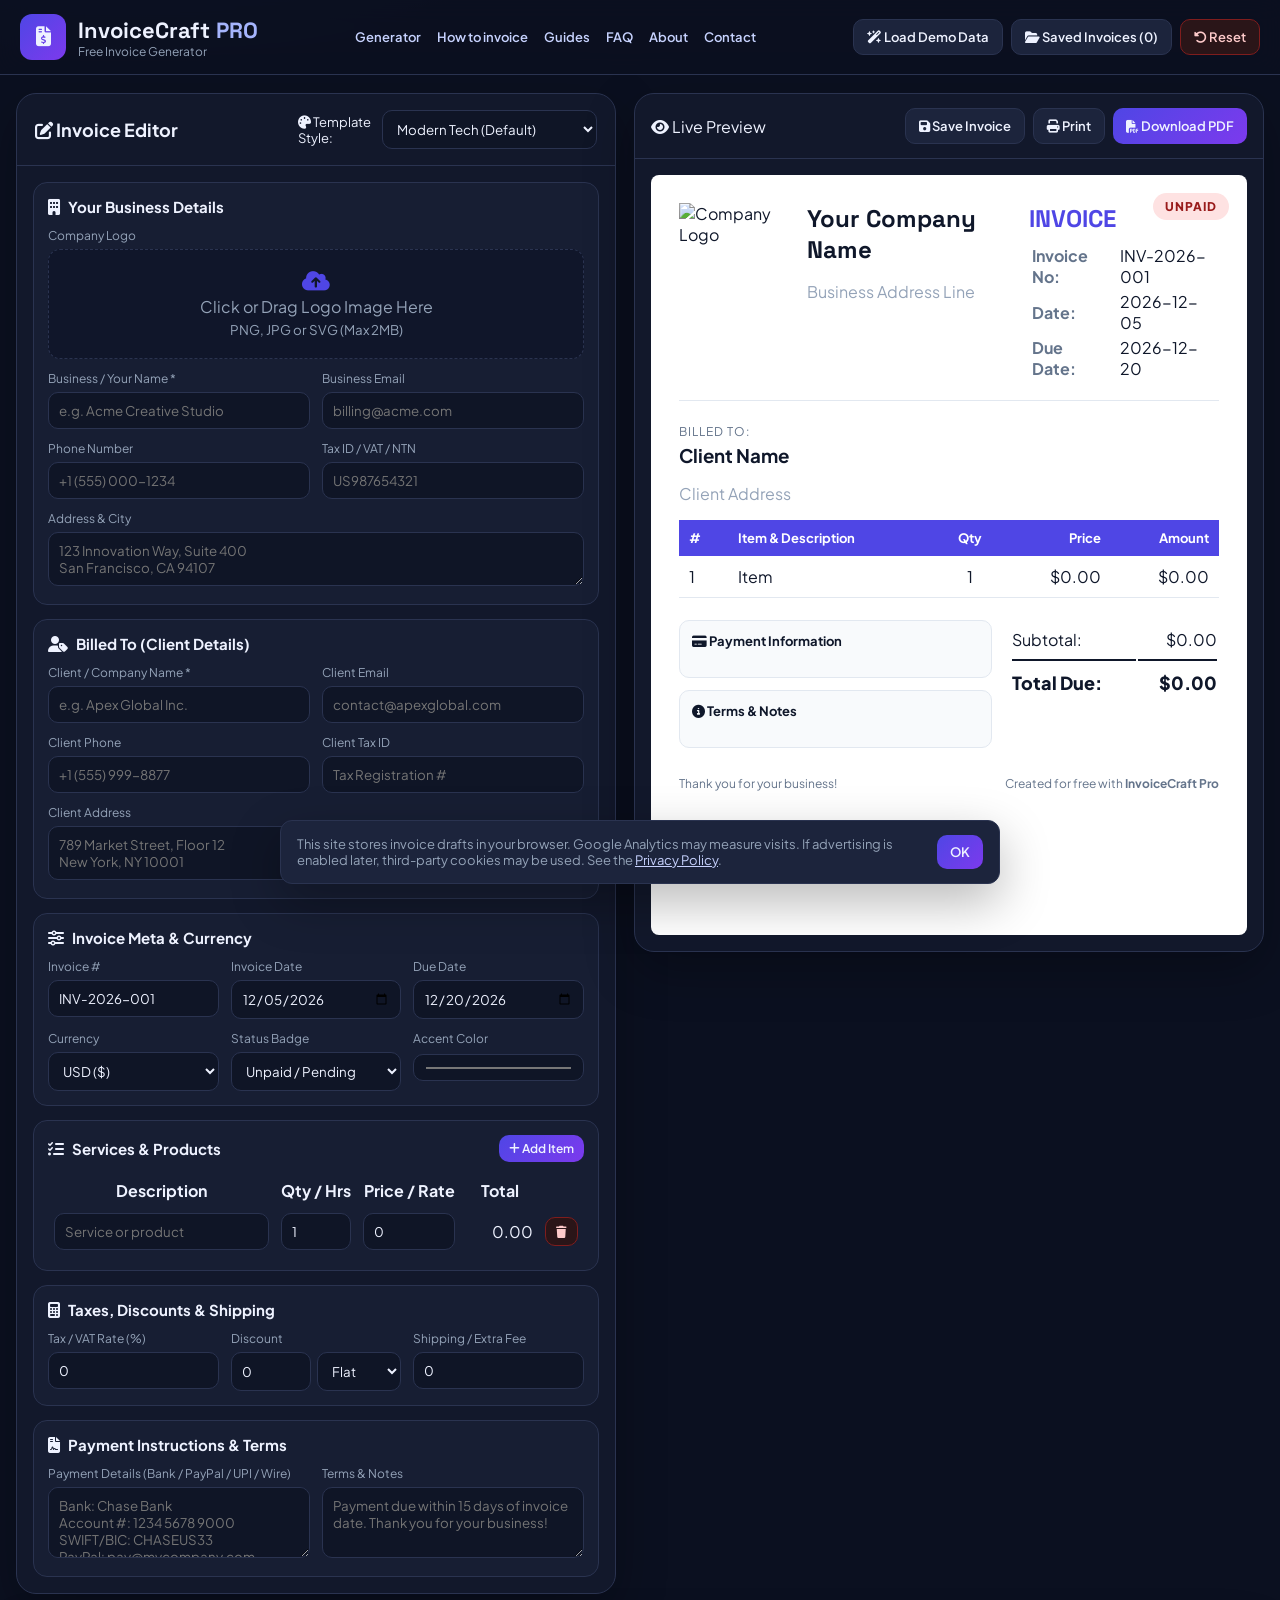
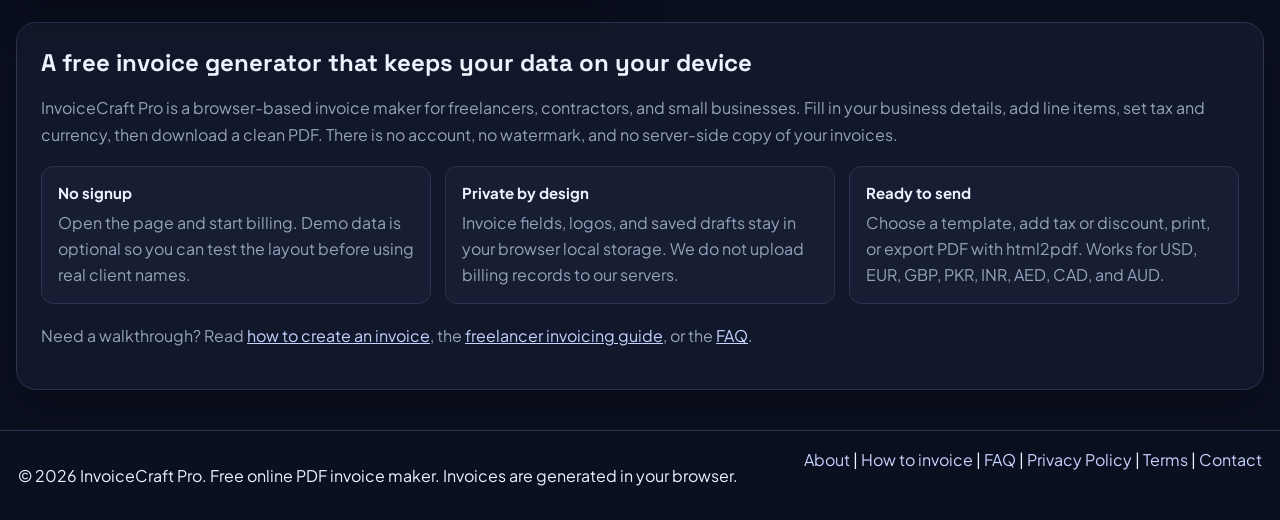
==== commit 598c10ad: "seo: add Google Analytics G-NN0K0B9563 to index.html" ====
--- a/index.html
+++ b/index.html
@@ -38,6 +38,14 @@
     "offers": { "@type": "Offer", "price": "0", "priceCurrency": "USD" },
     "description": "Free browser-based invoice generator that creates PDF invoices without an account."
   }
+  </script>
+  <!-- Google Analytics (no ads) -->
+  <script async src="https://www.googletagmanager.com/gtag/js?id=G-NN0K0B9563"></script>
+  <script>
+    window.dataLayer = window.dataLayer || [];
+    function gtag(){dataLayer.push(arguments);}
+    gtag('js', new Date());
+    gtag('config', 'G-NN0K0B9563', { anonymize_ip: true });
   </script>
 </head>
 <body class="theme-dark">
@@ -497,7 +505,7 @@
     </div>
   </footer>
   <div id="cookie-banner" class="cookie-banner hidden no-print" role="dialog" aria-label="Cookie notice">
-    <p>This site stores invoice drafts in your browser only. If advertising is enabled later, third-party cookies may be used. See the <a href="/privacy-policy">Privacy Policy</a>.</p>
+    <p>This site stores invoice drafts in your browser. Google Analytics may measure visits. If advertising is enabled later, third-party cookies may be used. See the <a href="/privacy-policy">Privacy Policy</a>.</p>
     <button type="button" id="cookie-accept" class="btn btn-primary">OK</button>
   </div>
 
